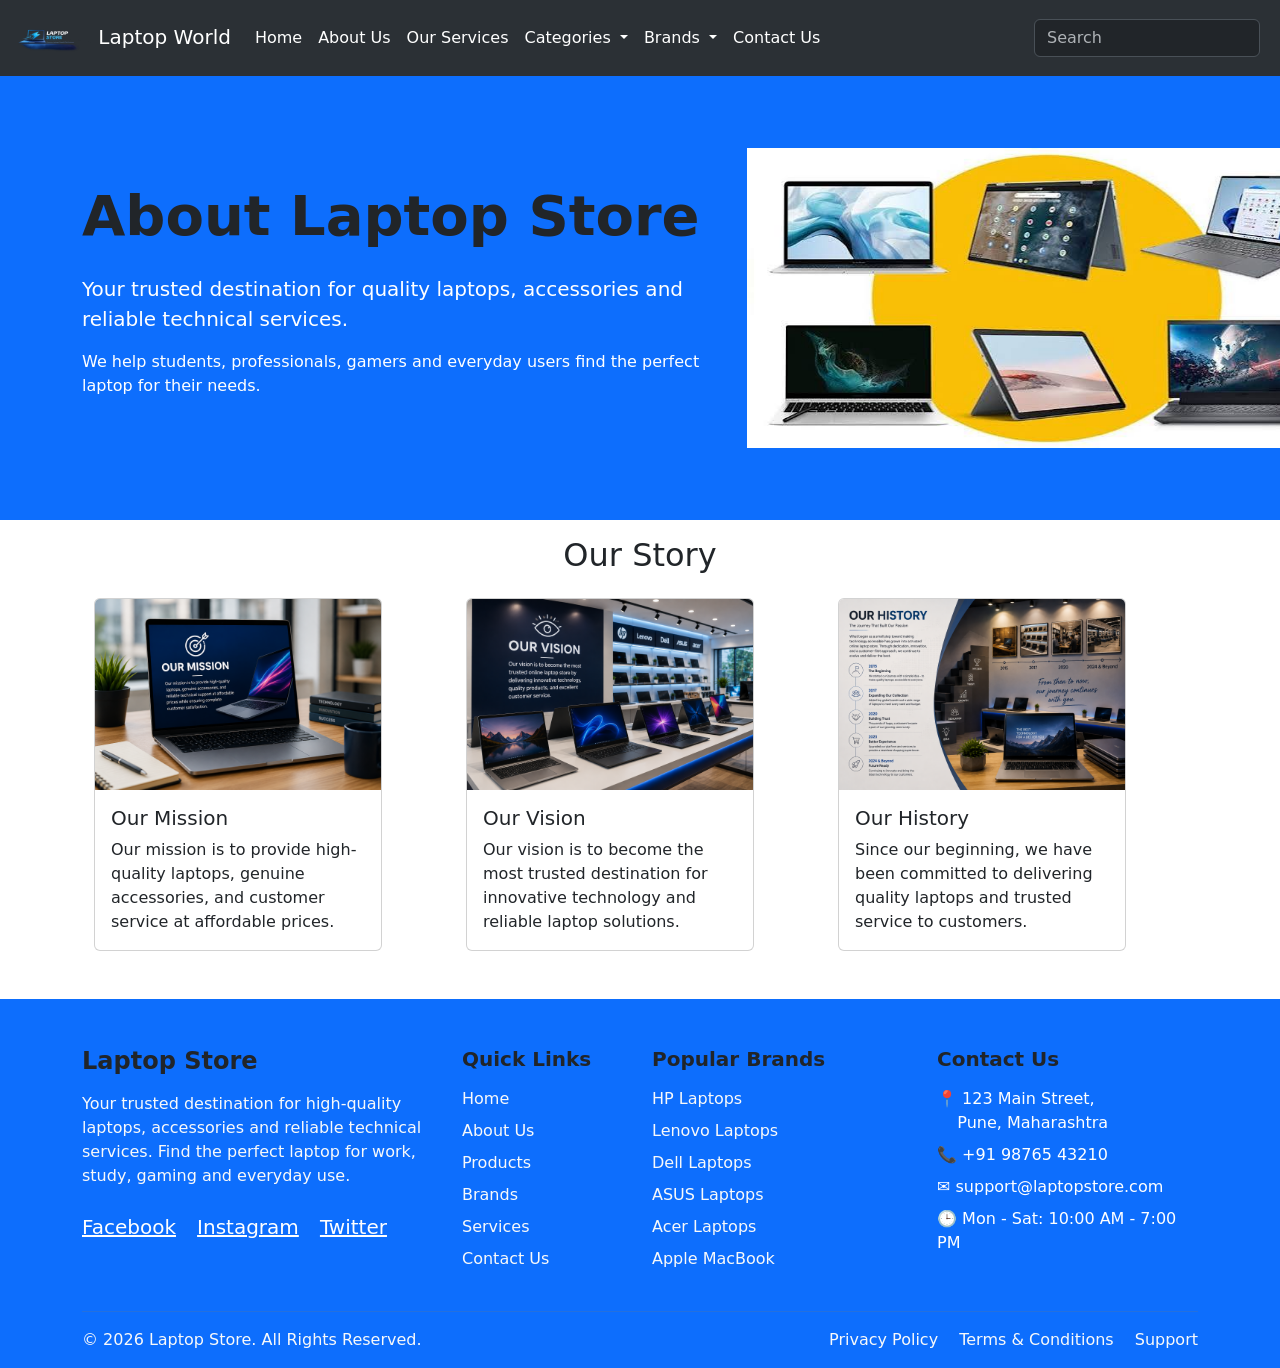
==== about.html @ d559b2fb "Update about.html" ====
<!DOCTYPE html>
<html lang="en">
  <head>
    <meta charset="UTF-8">
    <meta name="viewport" content="width=device-width, initial-scale=1.0">
    <title>about page</title>
    <link
      href="https://cdn.jsdelivr.net/npm/bootstrap@5.3.8/dist/css/bootstrap.min.css"
      rel="stylesheet"
      integrity="sha384-sRIl4kxILFvY47J16cr9ZwB07vP4J8+LH7qKQnuqkuIAvNWLzeN8tE5YBujZqJLB"
      crossorigin="anonymous">
    <style>
  .carousel-item img {
    width: 80%;
    height: 550px;
    object-fit: cover;
  }
</style>
  </head>
  <body>

    <!-- header start -->
    <header>
      <nav class="navbar navbar-expand-lg bg-body-tertiary bg-dark"
        data-bs-theme="dark">

        <div class="container-fluid">

          <a class="navbar-brand" href="index.html"><img
              src="images/laptop logo.png"
              alt="logo" width="80" height="50"> Laptop World</a>
          <button class="navbar-toggler" type="button" data-bs-toggle="collapse"
            data-bs-target="#navbarSupportedContent"
            aria-controls="navbarSupportedContent" aria-expanded="false"
            aria-label="Toggle navigation">
            <span class="navbar-toggler-icon"></span>
          </button>
          <div class="collapse navbar-collapse" id="navbarSupportedContent">
            <ul class="navbar-nav me-auto mb-2 mb-lg-0">
              <li class="nav-item">
                <a class="nav-link active" aria-current="page"
                  href="index.html">Home</a>
              </li>
              <li class="nav-item">
                <a class="nav-link active" href="about.html">About Us</a>
              </li>

            <li class="nav-item">
              <a class="nav-link active " href="services.html">Our Services</a>
            </li>

            <li class="nav-item dropdown">
              
                <a class="nav-link active dropdown-toggle"
                  href="categories.html" role="button" data-bs-toggle="dropdown"
                  aria-expanded="false">
                  Categories
                </a>
                <ul class="dropdown-menu">
                  <li><a class="dropdown-item" href="categories.html#gaming">Gaming Laptops</a></li>
                  <li><a class="dropdown-item" href="categories.html#business">Business
                      Laptops</a></li>
                  <li><a class="dropdown-item" href="categories.html#student">Student Laptops</a></li>
                  <li><a class="dropdown-item" href="categories.html#twoinone">2-in-1 Laptops</a></li>
                  <li><a class="dropdown-item" href="categories.html#budget">Budget Laptops</a></li>

                </ul>
              </li>
            <li class="nav-item dropdown">
              <a class="nav-link active dropdown-toggle" href="brands.html"
                role="button" data-bs-toggle="dropdown" aria-expanded="false">
                Brands
              </a>
              <ul class="dropdown-menu">
                <li><a class="dropdown-item" href="brands.html#hp">HP</a></li>
                <li><a class="dropdown-item" href="brands.html#dell"> Dell</a></li>
                <li><a class="dropdown-item" href="brands.html#lenovo"> Lenovo</a></li>
                <li><a class="dropdown-item" href="brands.html#asus"> Asus</a></li>
                <li><a class="dropdown-item" href="brands.html#apple"> Apple</a></li>

              </ul>
            </li>
            <li class="nav-item">
              <a class="nav-link active" href="contact.html">Contact Us</a>
            </li>
          </ul>
          <form class="d-flex " role="search">
            <input class="form-control me-2" type="search"
              placeholder="Search" aria-label="Search" />
            
          </form>
        </div>
      </div>
    </nav>
  </header>
<!-- header end -->

 <!-- about us start -->
  <section class="bg-primary text-white py-5">

    <div class="container py-4">

      <div class="row align-items-center">

        <div class="col-md-7">

          <h1 class="display-4 fw-bold text-dark">
            About Laptop Store
          </h1>

          <p class="lead mt-4">
            Your trusted destination for quality laptops,
            accessories and reliable technical services.
          </p>

          <p>
            We help students, professionals, gamers and
            everyday users find the perfect laptop for
            their needs.
          </p>

        </div>

        <div class="col-md-5 text-center">

          <div class="display-1">
            <img src="images/slider images/variety image 2.jpg" alt="logo"
              width="600" height="300">
          </div>

        </div>

      </div>

    </div>

  </section>
  <!-- about us end -->

  <!--  MISSION & VISION -->

  <style>
    .card:hover{
      background-color: black;
      color: white;
    }
  </style>
  <section>
    <div class="container">
      <h2 class="text-center mb-5 mt-3 ">Our Story</h2>
      <div class="row justify-content-center g-4">
        <div class="row">
          <div class="col-md-4">
            <div class="card" style="width: 18rem;">
              <img src="images/slider images/our mission.png"
                class="card-img-top" alt="...">
              <div class="card-body">
                <h5 class="card-title">Our Mission</h5>
                <p class="card-text">Our mission is to provide high-quality
                  laptops, genuine accessories, and customer service at
                  affordable prices.</p>
               
              </div>
            </div>
          </div>
          <div class="col-md-4">
            <div class="card" style="width: 18rem;">
              <img src="images/slider images/our vision.png"
                class="card-img-top" alt="...">
              <div class="card-body">
                <h5 class="card-title">Our Vision</h5>
                <p class="card-text">Our vision is to become the most trusted
                  destination for innovative technology and reliable laptop
                  solutions.</p>
                
              </div>
            </div>
          </div>
          <div class="col-md-4">
            <div class="card" style="width: 18rem;">
              <img src="images/slider images/our history.png"
                class="card-img-top" alt="...">
              <div class="card-body">
                <h5 class="card-title">Our History</h5>
                <p class="card-text">Since our beginning, we have been committed
                  to delivering quality laptops and trusted service to
                  customers.</p>
                
              </div>
            </div>
          </div>
        </div>
      </div>
    </div>
  </section>
  <br>
  <br>
  <!-- mission ans vission end -->

  <!-- footer start -->
  <section>
    <footer class="bg-primary text-white pt-5 pb-3">

      <div class="container">

        <div class="row g-4">

          <!-- Brand / About -->
          <div class="col-lg-4 col-md-6">

            <h4 class="fw-bold text-dark">
              Laptop Store
            </h4>

            <p class="text-light mt-3">
              Your trusted destination for high-quality laptops,
              accessories and reliable technical services.
              Find the perfect laptop for work, study, gaming
              and everyday use.
            </p>

            <div class="mt-4">
              <a href="#" class="text-white me-3 fs-5">Facebook</a>
              <a href="#" class="text-white me-3 fs-5">Instagram</a>
              <a href="#" class="text-white fs-5">Twitter</a>
            </div>

          </div>

          <!-- Quick Links -->
          <div class="col-lg-2 col-md-6">

            <h5 class="fw-bold mb-3 text-dark">Quick Links</h5>

            <ul class="list-unstyled">

              <li class="mb-2">
                <a href="#" class="text-light text-decoration-none">
                  Home
                </a>
              </li>

              <li class="mb-2">
                <a href="#" class="text-light text-decoration-none">
                  About Us
                </a>
              </li>

              <li class="mb-2">
                <a href="#" class="text-light text-decoration-none">
                  Products
                </a>
              </li>

              <li class="mb-2">
                <a href="#" class="text-light text-decoration-none">
                  Brands
                </a>
              </li>

              <li class="mb-2">
                <a href="#" class="text-light text-decoration-none">
                  Services
                </a>
              </li>

              <li>
                <a href="#" class="text-light text-decoration-none">
                  Contact Us
                </a>
              </li>

            </ul>

          </div>

          <!-- Laptop Brands -->
          <div class="col-lg-3 col-md-6">

            <h5 class="fw-bold mb-3 text-dark">Popular Brands</h5>

            <ul class="list-unstyled">

              <li class="mb-2">
                <a href="#" class="text-light text-decoration-none">
                  HP Laptops
                </a>
              </li>

              <li class="mb-2">
                <a href="#" class="text-light text-decoration-none">
                  Lenovo Laptops
                </a>
              </li>

              <li class="mb-2">
                <a href="#" class="text-light text-decoration-none">
                  Dell Laptops
                </a>
              </li>

              <li class="mb-2">
                <a href="#" class="text-light text-decoration-none">
                  ASUS Laptops
                </a>
              </li>

              <li class="mb-2">
                <a href="#" class="text-light text-decoration-none">
                  Acer Laptops
                </a>
              </li>

              <li>
                <a href="#" class="text-light text-decoration-none">
                  Apple MacBook
                </a>
              </li>

            </ul>

          </div>
          <!-- footer end -->

          <!-- Contact -->
          <div class="col-lg-3 col-md-6">

            <h5 class="fw-bold mb-3 text-dark">Contact Us</h5>

            <p class="mb-2">
              📍 123 Main Street,<br>
              &nbsp;&nbsp;&nbsp;&nbsp;Pune, Maharashtra
            </p>

            <p class="mb-2">
              📞 +91 98765 43210
            </p>

            <p class="mb-2">
              ✉️ support@laptopstore.com
            </p>

            <p class="mb-0">
              🕒 Mon - Sat: 10:00 AM - 7:00 PM
            </p>

          </div>

        </div>

        <!-- Divider -->
        <hr class="border-secondary mt-4">

        <!-- Bottom Footer -->
        <div class="row align-items-center">

          <div class="col-md-6 text-center text-md-start">

            <p class="mb-0 text-light">
              © 2026 Laptop Store. All Rights Reserved.
            </p>

          </div>

          <div class="col-md-6 text-center text-md-end mt-2 mt-md-0">

            <a href="#" class="text-light text-decoration-none me-3">
              Privacy Policy
            </a>

            <a href="#" class="text-light text-decoration-none me-3">
              Terms & Conditions
            </a>

            <a href="#" class="text-light text-decoration-none">
              Support
            </a>

          </div>

        </div>

      </div>

    </footer>
  </section>
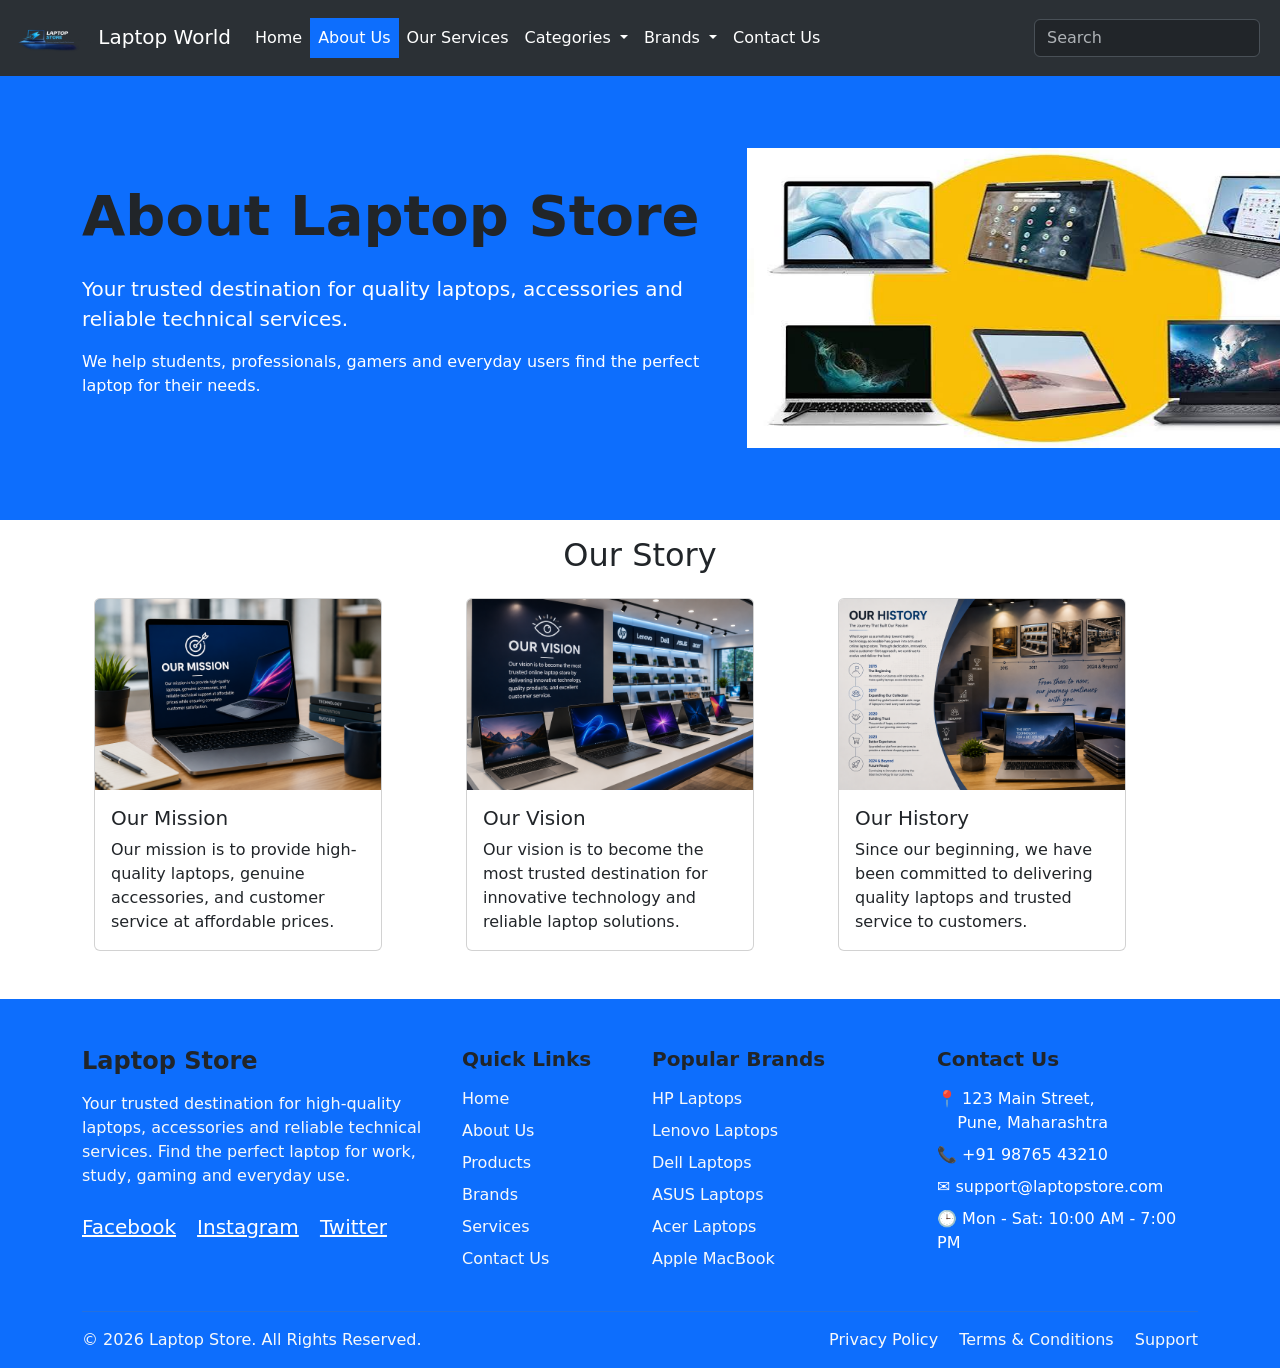
==== commit 7152f2b3: "Update about.html" ====
--- a/about.html
+++ b/about.html
@@ -42,7 +42,7 @@
                   href="index.html">Home</a>
               </li>
               <li class="nav-item">
-                <a class="nav-link active" href="about.html">About Us</a>
+                <a class="nav-link active bg-primary" href="about.html">About Us</a>
               </li>
 
             <li class="nav-item">
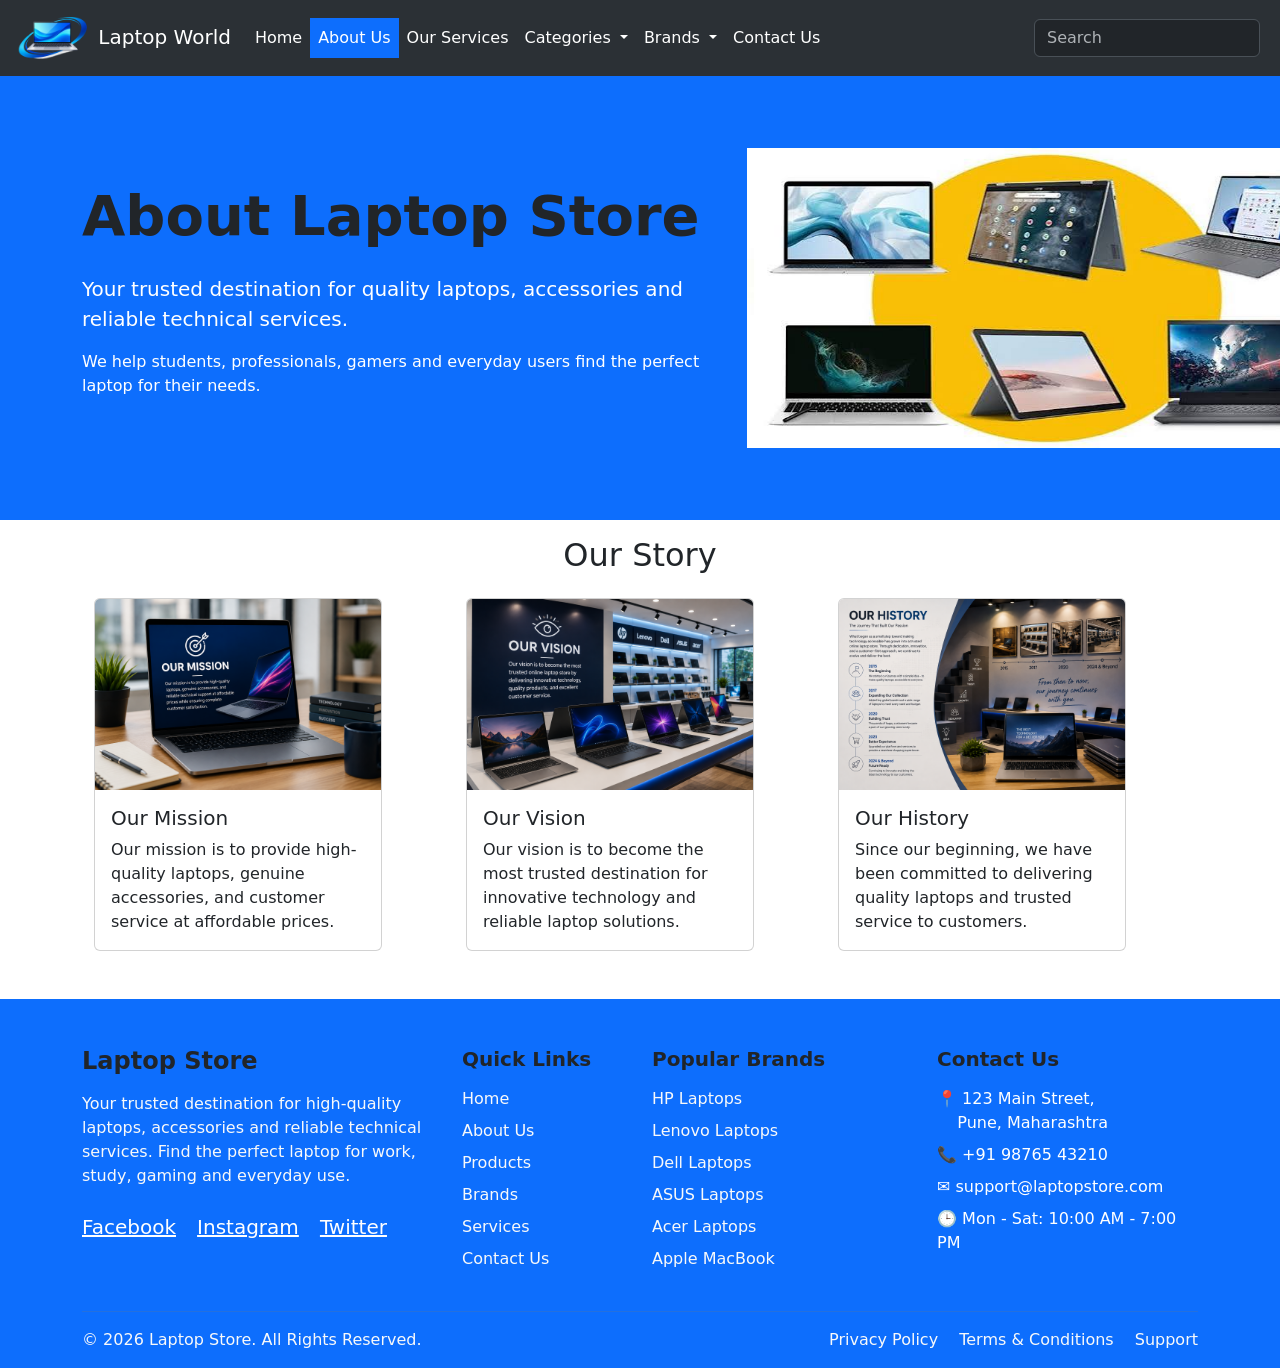
==== commit 7f519936: "Update about.html" ====
--- a/about.html
+++ b/about.html
@@ -27,7 +27,7 @@
         <div class="container-fluid">
 
           <a class="navbar-brand" href="index.html"><img
-              src="images/laptop logo.png"
+              src="images/slider images/lapptop logo.png"
               alt="logo" width="80" height="50"> Laptop World</a>
           <button class="navbar-toggler" type="button" data-bs-toggle="collapse"
             data-bs-target="#navbarSupportedContent"
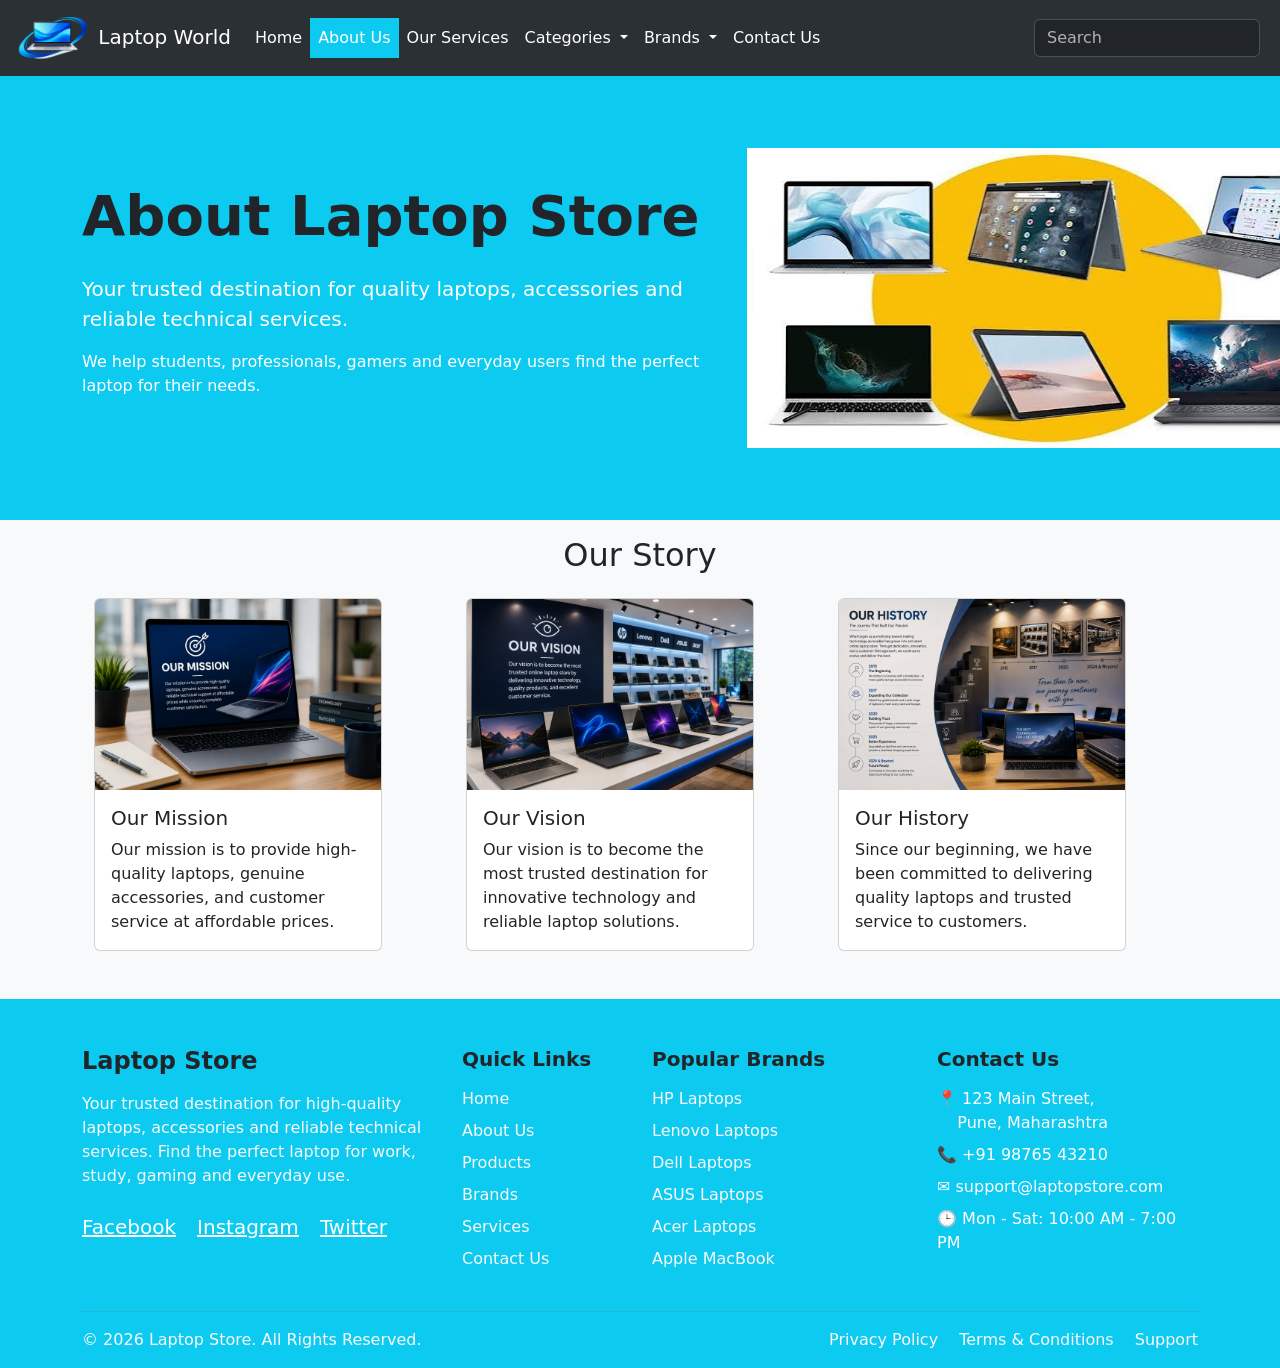
==== commit 62ef0ec5: "Update about.html" ====
--- a/about.html
+++ b/about.html
@@ -9,13 +9,7 @@
       rel="stylesheet"
       integrity="sha384-sRIl4kxILFvY47J16cr9ZwB07vP4J8+LH7qKQnuqkuIAvNWLzeN8tE5YBujZqJLB"
       crossorigin="anonymous">
-    <style>
-  .carousel-item img {
-    width: 80%;
-    height: 550px;
-    object-fit: cover;
-  }
-</style>
+    <link rel="stylesheet" href="css/styles.css">
   </head>
   <body>
 
@@ -42,7 +36,7 @@
                   href="index.html">Home</a>
               </li>
               <li class="nav-item">
-                <a class="nav-link active bg-primary" href="about.html">About Us</a>
+                <a class="nav-link active bg-info" href="about.html">About Us</a>
               </li>
 
             <li class="nav-item">
@@ -96,7 +90,7 @@
 <!-- header end -->
 
  <!-- about us start -->
-  <section class="bg-primary text-white py-5">
+  <section class="bg-info text-white py-5">
 
     <div class="container py-4">
 
@@ -138,14 +132,7 @@
   <!-- about us end -->
 
   <!--  MISSION & VISION -->
-
-  <style>
-    .card:hover{
-      background-color: black;
-      color: white;
-    }
-  </style>
-  <section>
+<section>
     <div class="container">
       <h2 class="text-center mb-5 mt-3 ">Our Story</h2>
       <div class="row justify-content-center g-4">
@@ -199,7 +186,7 @@
 
   <!-- footer start -->
   <section>
-    <footer class="bg-primary text-white pt-5 pb-3">
+    <footer class="bg-info text-white pt-5 pb-3">
 
       <div class="container">
 
@@ -383,4 +370,10 @@
       </div>
 
     </footer>
-  </section>+  </section>
+  <script
+      src="https://cdn.jsdelivr.net/npm/bootstrap@5.3.8/dist/js/bootstrap.bundle.min.js"
+      integrity="sha384-FKyoEForCGlyvwx9Hj09JcYn3nv7wiPVlz7YYwJrWVcXK/BmnVDxM+D2scQbITxI"
+      crossorigin="anonymous"></script>
+  </body>
+</html>
--- a/css/styles.css
+++ b/css/styles.css
@@ -0,0 +1,335 @@
+/* ===== about.html ===== */
+.carousel-item img {
+    width: 80%;
+    height: 550px;
+    object-fit: cover;
+  }
+
+.card:hover{
+      background-color: black;
+      color: white;
+    }
+
+/* ===== brands.html ===== */
+/* =========================
+           PAGE HEADING
+        ========================= */
+
+        .brand-heading {
+            padding: 50px 20px;
+            text-align: center;
+        }
+
+        .brand-heading h1 {
+            font-weight: bold;
+            margin-bottom: 10px;
+        }
+
+        .brand-heading p {
+            margin-bottom: 0;
+        }
+
+
+        /* =========================
+           BRAND SECTION
+        ========================= */
+
+        .brand-section {
+            padding: 30px 0;
+            scroll-margin-top: 80px;
+        }
+
+
+        /* =========================
+           BRAND BOX
+        ========================= */
+
+        .brand-box {
+            padding: 20px 0;
+            border-bottom: 0px solid #ddd;
+        }
+
+
+        /* =========================
+           BRAND HEADING
+        ========================= */
+
+        .brand-box h1 {
+            font-size: 32px;
+            font-weight: bold;
+            margin-bottom: 25px;
+        }
+
+
+        /* =========================
+           BRAND IMAGE
+        ========================= */
+
+        .brand-image {
+            width: 100%;
+            height: 350px;
+
+            object-fit: contain;
+
+            background-color: #f8f9fa;
+
+            border: 1px solid #ddd;
+            border-radius: 10px;
+
+            padding: 20px;
+        }
+
+
+        /* =========================
+           BRAND VIDEO
+        ========================= */
+
+        .brand-video {
+            width: 100%;
+            height: 350px;
+
+            object-fit: cover;
+
+            background-color: #000;
+
+            border-radius: 10px;
+
+            border: 1px solid #ddd;
+        }
+
+
+        /* =========================
+           NAVBAR
+        ========================= */
+
+        .navbar {
+            position: sticky;
+            top: 0;
+            z-index: 1000;
+        }
+
+
+        /* =========================
+           DROPDOWN
+        ========================= */
+
+        .dropdown-menu {
+            z-index: 2000;
+        }
+
+
+        /* =========================
+           FOOTER
+        ========================= */
+
+        footer a:hover {
+            text-decoration: underline !important;
+        }
+
+
+        /* =========================
+           MOBILE
+        ========================= */
+
+        @media (max-width: 768px) {
+
+            .brand-image,
+            .brand-video {
+                height: 280px;
+            }
+
+            .brand-box h1 {
+                font-size: 28px;
+            }
+
+        }
+
+/* ===== categories.html ===== */
+body {
+            background-color: #f8f9fa;
+        }
+
+        .category-section {
+            padding: 30px 0;
+        }
+
+        .category-title {
+            font-weight: bold;
+            margin-bottom: 40px;
+        }
+
+        .laptop-card {
+            border: none;
+            border-radius: 15px;
+            overflow: hidden;
+            transition: 0.3s;
+            height: 100%;
+            box-shadow: 0 4px 15px rgba(0,0,0,0.1);
+        }
+
+        .laptop-card:hover {
+            transform: translateY(-8px);
+            box-shadow: 0 8px 25px rgba(0,0,0,0.2);
+        }
+
+        .laptop-card img {
+            width: 100%;
+            height: 300px;
+            object-fit: contain;
+            background-color: white;
+            padding: 15px;
+        }
+
+        .laptop-card .card-body {
+            padding: 20px;
+        }
+
+        .price {
+            font-size: 20px;
+            font-weight: bold;
+            color: #0d6efd;
+        }
+
+        .category-banner {
+            background-color: #0d6efd;
+            color: white;
+            padding: 50px 20px;
+            text-align: center;
+        }
+
+        .category-banner h1 {
+            font-weight: bold;
+        }
+
+        .category-section:nth-child(even) {
+            background-color: #ffffff;
+        }
+
+        footer {
+            background-color: #0d6efd;
+        }
+
+        html {
+            scroll-behavior: smooth;
+        }
+
+/* ===== contact.html ===== */
+.carousel-item img {
+    width: 80%;
+    height: 550px;
+    object-fit: cover;
+  }
+
+/* PAGE HEADING */
+
+.brand-heading {
+    background-color: #f8f9fa;
+    padding: 50px 20px;
+    text-align: center;
+}
+
+.brand-heading h1 {
+    font-weight: bold;
+    margin-bottom: 10px;
+}
+
+.brand-heading p {
+    color: #666;
+    margin-bottom: 0;
+
+  
+}
+
+/* ===== index.html ===== */
+.carousel-item img {
+    width: 80%;
+    height: 550px;
+    object-fit: cover;
+  }
+
+.card:hover{
+        background-color:black;
+        color:white;
+      }
+
+/* ===== services.html ===== */
+/* Service cards */
+        .service-card {
+            height: 100%;
+            transition: 0.3s;
+            border-radius: 10px;
+            overflow: hidden;
+        }
+
+        .service-card:hover {
+            transform: translateY(-8px);
+            box-shadow: 0 8px 20px rgba(0, 0, 0, 0.2);
+        }
+
+        .service-card img {
+            height: 185px;
+            width: 100%;
+            object-fit: cover;
+        }
+
+        .service-card .card-body {
+            min-height: 205px;
+        }
+
+        /* Modal images */
+        .modal-main-image {
+            width: 100%;
+            height: 350px;
+            object-fit: contain;
+            border-radius: 10px;
+        }
+
+        .service-small-image {
+            width: 100%;
+            height: 220px;
+            object-fit: cover;
+            border-radius: 10px;
+        }
+
+        /* Footer */
+        footer a:hover {
+            text-decoration: underline !important;
+        }
+
+
+/* ===== COMMON SITE BEHAVIOR ===== */
+/* Keep the navigation visible while the page is scrolled. */
+.navbar {
+    position: sticky;
+    top: 0;
+    z-index: 1030;
+}
+
+/* Keep dropdown menus above page content when the navbar is sticky. */
+.dropdown-menu {
+    z-index: 2000;
+}
+
+
+/* Sticky navigation - applied site-wide */
+.navbar,
+nav.navbar,
+header .navbar {
+    position: sticky !important;
+    top: 0 !important;
+    z-index: 1030 !important;
+}
+
+
+
+/* sticky  */
+.site-header,
+.navbar,
+.navbar-container,
+.main-navbar,
+header {
+  position: sticky;
+  top: 0;
+  z-index: 1000;
+}
+
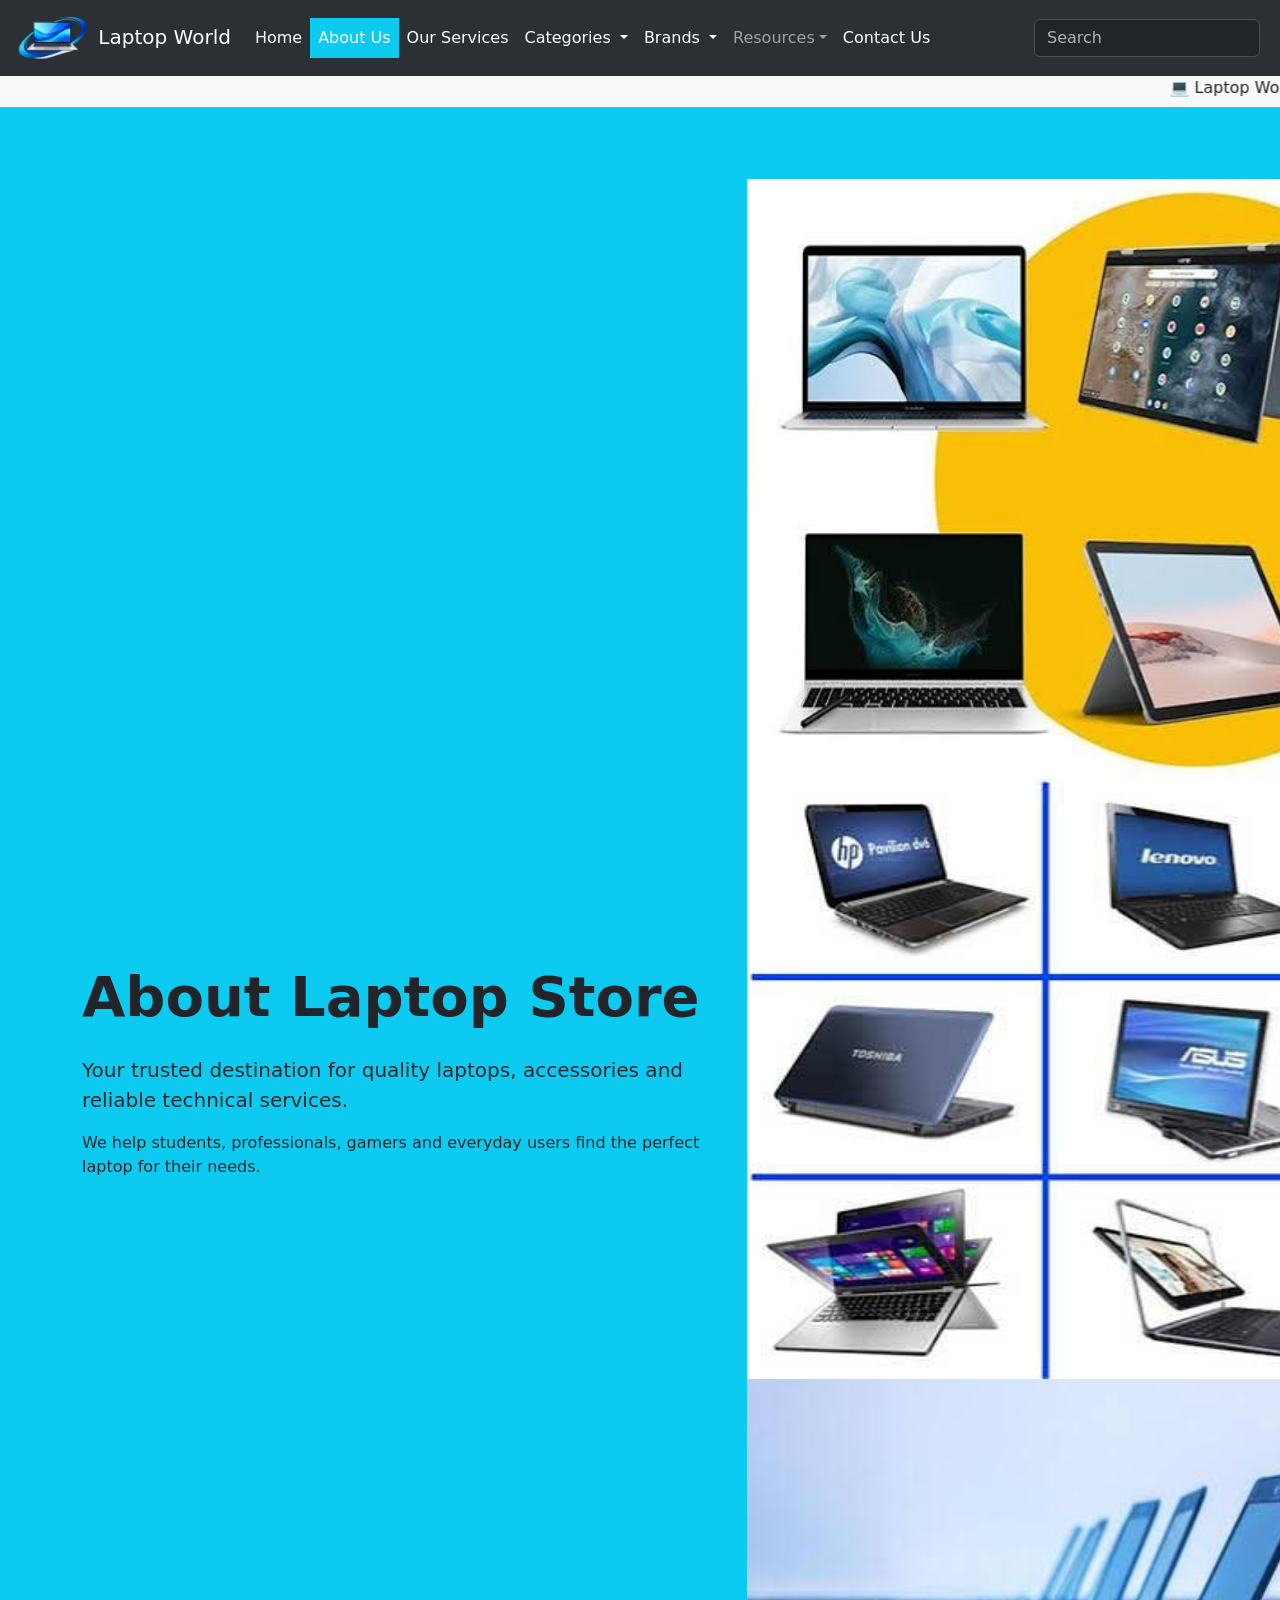
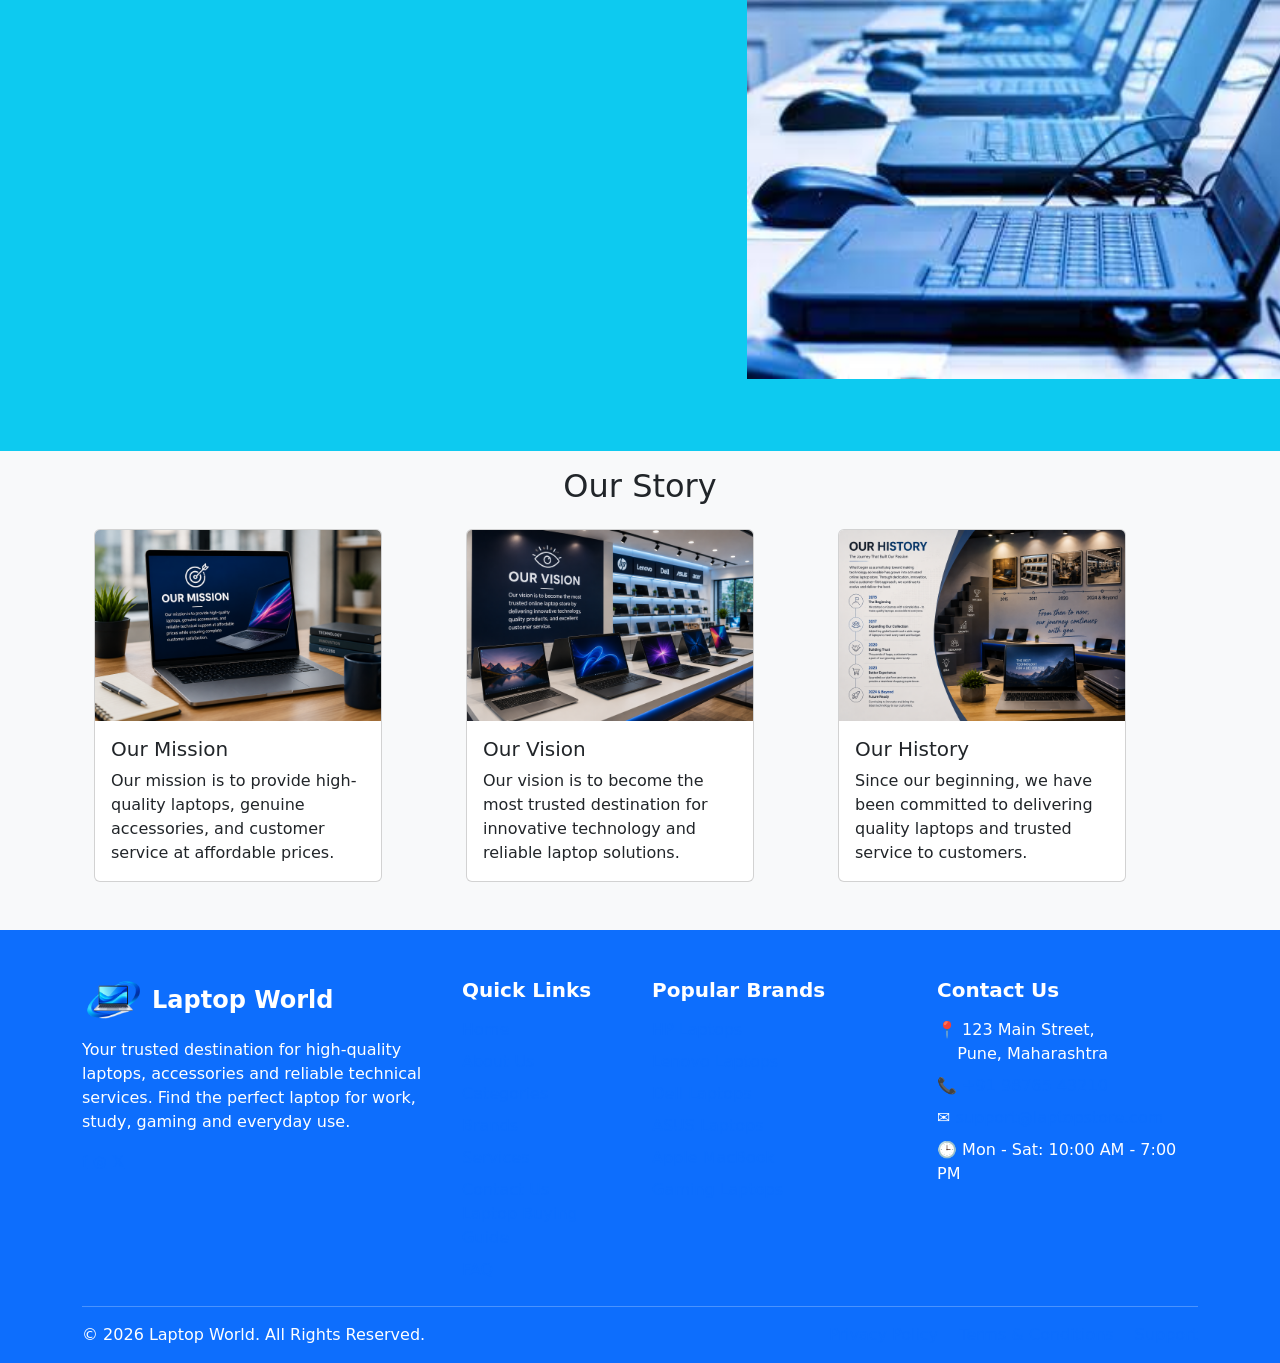
==== commit 98ed397c: "Update about.html" ====
--- a/about.html
+++ b/about.html
@@ -3,15 +3,42 @@
   <head>
     <meta charset="UTF-8">
     <meta name="viewport" content="width=device-width, initial-scale=1.0">
-    <title>about page</title>
+    <title>About Laptop World | Laptops & Technical Services</title>
+    <meta property="og:title" content="About Laptop World | Laptops & Technical Services">
+    <meta property="og:description" content="Learn about Laptop World, our mission, values and commitment to helping customers choose quality laptops and dependable technical services.">
+    <meta property="og:type" content="website">
+    <meta name="description" content="Learn about Laptop World, our mission, values and commitment to helping customers choose quality laptops and dependable technical services.">
+    <meta name="robots" content="index, follow">
+    <meta name="author" content="Laptop World">
+    <meta property="og:site_name" content="Laptop World">
+    <meta property="og:locale" content="en_IN">
+    <meta name="theme-color" content="#11c5e8">
     <link
       href="https://cdn.jsdelivr.net/npm/bootstrap@5.3.8/dist/css/bootstrap.min.css"
       rel="stylesheet"
       integrity="sha384-sRIl4kxILFvY47J16cr9ZwB07vP4J8+LH7qKQnuqkuIAvNWLzeN8tE5YBujZqJLB"
       crossorigin="anonymous">
     <link rel="stylesheet" href="css/styles.css">
-  </head>
-  <body>
+    <link rel="stylesheet" href="css/enhancements.css">
+    <link rel="stylesheet" href="css/pro-effects.css">
+  <script type="application/ld+json">
+  {
+    "@context": "https://schema.org",
+    "@type": "Organization",
+    "name": "Laptop World",
+    "telephone": "+91 98765 43210",
+    "email": "support@laptopstore.com",
+    "address": {
+      "@type": "PostalAddress",
+      "streetAddress": "123 Main Street",
+      "addressLocality": "Pune",
+      "addressRegion": "Maharashtra",
+      "addressCountry": "IN"
+    }
+  }
+  </script>
+</head>
+  <body class="lw-about">
 
     <!-- header start -->
     <header>
@@ -51,6 +78,8 @@
                   Categories
                 </a>
                 <ul class="dropdown-menu">
+                  <li><h6 class="dropdown-header">Browse Categories</h6></li>
+                  <li><hr class="dropdown-divider"></li>
                   <li><a class="dropdown-item" href="categories.html#gaming">Gaming Laptops</a></li>
                   <li><a class="dropdown-item" href="categories.html#business">Business
                       Laptops</a></li>
@@ -66,6 +95,8 @@
                 Brands
               </a>
               <ul class="dropdown-menu">
+                <li><h6 class="dropdown-header">Browse Brands</h6></li>
+                <li><hr class="dropdown-divider"></li>
                 <li><a class="dropdown-item" href="brands.html#hp">HP</a></li>
                 <li><a class="dropdown-item" href="brands.html#dell"> Dell</a></li>
                 <li><a class="dropdown-item" href="brands.html#lenovo"> Lenovo</a></li>
@@ -74,18 +105,35 @@
 
               </ul>
             </li>
-            <li class="nav-item">
+                        <li class="nav-item dropdown">
+              <a class="nav-link dropdown-toggle" href="faq.html" role="button" data-bs-toggle="dropdown" aria-expanded="false">Resources</a>
+              <ul class="dropdown-menu">
+                <li><h6 class="dropdown-header">Helpful Resources</h6></li>
+                <li><hr class="dropdown-divider"></li>
+                <li><a class="dropdown-item" href="faq.html">FAQ</a></li>
+                <li><a class="dropdown-item" href="laptop-guide.html">Laptop Buying Guide</a></li>
+              </ul>
+            </li>
+<li class="nav-item">
               <a class="nav-link active" href="contact.html">Contact Us</a>
             </li>
           </ul>
-          <form class="d-flex " role="search">
-            <input class="form-control me-2" type="search"
+          <form class="d-flex" role="search">
+            <label class="visually-hidden" for="site-search">Search Laptop World</label>
+            <input id="site-search" class="form-control me-2" type="search"
               placeholder="Search" aria-label="Search" />
             
           </form>
         </div>
       </div>
     </nav>
+
+      <!-- Laptop World header marquee -->
+      <div class="lw-marquee-bar" role="region" aria-label="Laptop World announcements">
+        <marquee class="lw-marquee" behavior="scroll" direction="left" scrollamount="6" onmouseover="this.stop();" onmouseout="this.start();">
+          💻 Laptop World &nbsp; • &nbsp; Quality Laptops &nbsp; • &nbsp; Trusted Brands &nbsp; • &nbsp; Expert Laptop Services &nbsp; • &nbsp; SSD &amp; RAM Upgrades &nbsp; • &nbsp; Laptop Repair &nbsp; • &nbsp; Best Deals for Students, Professionals &amp; Gamers &nbsp; • &nbsp; Contact Us for Support
+        </marquee>
+      </div>
   </header>
 <!-- header end -->
 
@@ -102,12 +150,12 @@
             About Laptop Store
           </h1>
 
-          <p class="lead mt-4">
+          <p class="lead mt-4 text-dark">
             Your trusted destination for quality laptops,
             accessories and reliable technical services.
           </p>
 
-          <p>
+          <p class="text-dark">
             We help students, professionals, gamers and
             everyday users find the perfect laptop for
             their needs.
@@ -115,13 +163,13 @@
 
         </div>
 
-        <div class="col-md-5 text-center">
-
-          <div class="display-1">
-            <img src="images/slider images/variety image 2.jpg" alt="logo"
-              width="600" height="300">
+        <div class="col-md-5 text-center ">
+          <div class="lw-auto-slider lw-about-slider" data-lw-slider="about-hero" aria-label="Laptop World about page highlights">
+            <img src="images/slider images/variety image 2.jpg" class="lw-slider-image is-active" alt="Laptop World laptop collection" width="900" height="600">
+            <img src="images/slider images/variety image.jpg" class="lw-slider-image" alt="Laptop World technology store and laptop solutions" width="900" height="600" loading="lazy">
+            <img src="images/slider images/about laptop.jpg" class="lw-slider-image" alt="Modern laptops available at Laptop World" width="900" height="600" loading="lazy">
+            <div class="lw-slider-dots" aria-hidden="true"></div>
           </div>
-
         </div>
 
       </div>
@@ -140,7 +188,7 @@
           <div class="col-md-4">
             <div class="card" style="width: 18rem;">
               <img src="images/slider images/our mission.png"
-                class="card-img-top" alt="...">
+                class="card-img-top" alt="Our Mission">
               <div class="card-body">
                 <h5 class="card-title">Our Mission</h5>
                 <p class="card-text">Our mission is to provide high-quality
@@ -153,7 +201,7 @@
           <div class="col-md-4">
             <div class="card" style="width: 18rem;">
               <img src="images/slider images/our vision.png"
-                class="card-img-top" alt="...">
+                class="card-img-top" alt="Our Vision">
               <div class="card-body">
                 <h5 class="card-title">Our Vision</h5>
                 <p class="card-text">Our vision is to become the most trusted
@@ -166,7 +214,7 @@
           <div class="col-md-4">
             <div class="card" style="width: 18rem;">
               <img src="images/slider images/our history.png"
-                class="card-img-top" alt="...">
+                class="card-img-top" alt="Our History">
               <div class="card-body">
                 <h5 class="card-title">Our History</h5>
                 <p class="card-text">Since our beginning, we have been committed
@@ -186,191 +234,72 @@
 
   <!-- footer start -->
   <section>
-    <footer class="bg-info text-white pt-5 pb-3">
-
-      <div class="container">
-
-        <div class="row g-4">
-
-          <!-- Brand / About -->
-          <div class="col-lg-4 col-md-6">
-
-            <h4 class="fw-bold text-dark">
-              Laptop Store
-            </h4>
-
-            <p class="text-light mt-3">
-              Your trusted destination for high-quality laptops,
-              accessories and reliable technical services.
-              Find the perfect laptop for work, study, gaming
-              and everyday use.
-            </p>
-
-            <div class="mt-4">
-              <a href="#" class="text-white me-3 fs-5">Facebook</a>
-              <a href="#" class="text-white me-3 fs-5">Instagram</a>
-              <a href="#" class="text-white fs-5">Twitter</a>
-            </div>
-
-          </div>
-
-          <!-- Quick Links -->
-          <div class="col-lg-2 col-md-6">
-
-            <h5 class="fw-bold mb-3 text-dark">Quick Links</h5>
-
-            <ul class="list-unstyled">
-
-              <li class="mb-2">
-                <a href="#" class="text-light text-decoration-none">
-                  Home
-                </a>
-              </li>
-
-              <li class="mb-2">
-                <a href="#" class="text-light text-decoration-none">
-                  About Us
-                </a>
-              </li>
-
-              <li class="mb-2">
-                <a href="#" class="text-light text-decoration-none">
-                  Products
-                </a>
-              </li>
-
-              <li class="mb-2">
-                <a href="#" class="text-light text-decoration-none">
-                  Brands
-                </a>
-              </li>
-
-              <li class="mb-2">
-                <a href="#" class="text-light text-decoration-none">
-                  Services
-                </a>
-              </li>
-
-              <li>
-                <a href="#" class="text-light text-decoration-none">
-                  Contact Us
-                </a>
-              </li>
-
-            </ul>
-
-          </div>
-
-          <!-- Laptop Brands -->
-          <div class="col-lg-3 col-md-6">
-
-            <h5 class="fw-bold mb-3 text-dark">Popular Brands</h5>
-
-            <ul class="list-unstyled">
-
-              <li class="mb-2">
-                <a href="#" class="text-light text-decoration-none">
-                  HP Laptops
-                </a>
-              </li>
-
-              <li class="mb-2">
-                <a href="#" class="text-light text-decoration-none">
-                  Lenovo Laptops
-                </a>
-              </li>
-
-              <li class="mb-2">
-                <a href="#" class="text-light text-decoration-none">
-                  Dell Laptops
-                </a>
-              </li>
-
-              <li class="mb-2">
-                <a href="#" class="text-light text-decoration-none">
-                  ASUS Laptops
-                </a>
-              </li>
-
-              <li class="mb-2">
-                <a href="#" class="text-light text-decoration-none">
-                  Acer Laptops
-                </a>
-              </li>
-
-              <li>
-                <a href="#" class="text-light text-decoration-none">
-                  Apple MacBook
-                </a>
-              </li>
-
-            </ul>
-
-          </div>
-          <!-- footer end -->
-
-          <!-- Contact -->
-          <div class="col-lg-3 col-md-6">
-
-            <h5 class="fw-bold mb-3 text-dark">Contact Us</h5>
-
-            <p class="mb-2">
-              📍 123 Main Street,<br>
-              &nbsp;&nbsp;&nbsp;&nbsp;Pune, Maharashtra
-            </p>
-
-            <p class="mb-2">
-              📞 +91 98765 43210
-            </p>
-
-            <p class="mb-2">
-              ✉️ support@laptopstore.com
-            </p>
-
-            <p class="mb-0">
-              🕒 Mon - Sat: 10:00 AM - 7:00 PM
-            </p>
-
-          </div>
-
-        </div>
-
-        <!-- Divider -->
-        <hr class="border-secondary mt-4">
-
-        <!-- Bottom Footer -->
-        <div class="row align-items-center">
-
-          <div class="col-md-6 text-center text-md-start">
-
-            <p class="mb-0 text-light">
-              © 2026 Laptop Store. All Rights Reserved.
-            </p>
-
-          </div>
-
-          <div class="col-md-6 text-center text-md-end mt-2 mt-md-0">
-
-            <a href="#" class="text-light text-decoration-none me-3">
-              Privacy Policy
-            </a>
-
-            <a href="#" class="text-light text-decoration-none me-3">
-              Terms & Conditions
-            </a>
-
-            <a href="#" class="text-light text-decoration-none">
-              Support
-            </a>
-
-          </div>
-
-        </div>
-
-      </div>
-
-    </footer>
+    <footer class="lw-footer text-white pt-5 pb-3" aria-label="Website footer">
+  <div class="container">
+    <div class="row g-4">
+      <div class="col-lg-4 col-md-6">
+        <div class="lw-footer-brand d-flex align-items-center gap-2 mb-3">
+          <img src="images/slider images/lapptop logo.png" alt="Laptop World logo" width="62" height="44" loading="lazy">
+          <h4 class="fw-bold mb-0">Laptop World</h4>
+        </div>
+        <p class="mt-3 mb-3">Your trusted destination for high-quality laptops, accessories and reliable technical services. Find the perfect laptop for work, study, gaming and everyday use.</p>
+        <div class="lw-social" aria-label="Social media links">
+          <a href="#" aria-label="Facebook" title="Facebook">f</a>
+          <a href="#" aria-label="Instagram" title="Instagram">◎</a>
+          <a href="#" aria-label="Twitter" title="Twitter">𝕏</a>
+        </div>
+      </div>
+
+      <div class="col-lg-2 col-md-6">
+        <h5 class="fw-bold mb-3">Quick Links</h5>
+        <ul class="list-unstyled mb-0">
+          <li class="mb-2"><a href="index.html" class="text-decoration-none">Home</a></li>
+          <li class="mb-2"><a href="about.html" class="text-decoration-none">About Us</a></li>
+          <li class="mb-2"><a href="categories.html" class="text-decoration-none">Categories</a></li>
+          <li class="mb-2"><a href="brands.html" class="text-decoration-none">Brands</a></li>
+          <li class="mb-2"><a href="services.html" class="text-decoration-none">Services</a></li>
+          <li><a href="contact.html" class="text-decoration-none">Contact Us</a></li>
+          <li class="mb-2"><a href="laptop-guide.html" class="text-decoration-none">Laptop Buying Guide</a></li>
+          <li><a href="faq.html" class="text-decoration-none">FAQ</a></li>
+        </ul>
+      </div>
+
+      <div class="col-lg-3 col-md-6">
+        <h5 class="fw-bold mb-3">Popular Brands</h5>
+        <ul class="list-unstyled mb-0">
+          <li class="mb-2"><a href="brands.html#hp" class="text-decoration-none">HP Laptops</a></li>
+          <li class="mb-2"><a href="brands.html#lenovo" class="text-decoration-none">Lenovo Laptops</a></li>
+          <li class="mb-2"><a href="brands.html#dell" class="text-decoration-none">Dell Laptops</a></li>
+          <li class="mb-2"><a href="brands.html#asus" class="text-decoration-none">ASUS Laptops</a></li>
+          <li class="mb-2"><a href="brands.html#apple" class="text-decoration-none">Apple MacBook</a></li>
+          <li><a href="categories.html#gaming" class="text-decoration-none">Gaming Laptops</a></li>
+        </ul>
+      </div>
+
+      <div class="col-lg-3 col-md-6">
+        <h5 class="fw-bold mb-3">Contact Us</h5>
+        <p class="mb-2">📍 123 Main Street,<br>&nbsp;&nbsp;&nbsp;&nbsp;Pune, Maharashtra</p>
+        <p class="mb-2">📞 <a href="tel:+919876543210" class="text-decoration-none">+91 98765 43210</a></p>
+        <p class="mb-2">✉️ <a href="mailto:support@laptopstore.com" class="text-decoration-none">support@laptopstore.com</a></p>
+        <p class="mb-0">🕒 Mon - Sat: 10:00 AM - 7:00 PM</p>
+      </div>
+    </div>
+
+    <hr class="lw-divider mt-4">
+    <div class="row align-items-center gy-2">
+      <div class="col-md-6 text-center text-md-start">
+        <p class="mb-0">© <span data-current-year>2026</span> Laptop World. All Rights Reserved.</p>
+      </div>
+      <div class="col-md-6 text-center text-md-end lw-legal">
+        <a href="privacy-policy.html" class="text-decoration-none me-3">Privacy Policy</a>
+        <a href="terms-conditions.html" class="text-decoration-none me-3">Terms &amp; Conditions</a>
+        <a href="support.html" class="text-decoration-none">Support</a>
+      </div>
+    </div>
+  </div>
+</footer>
   </section>
+  <script src="js/site.js" defer></script>
   <script
       src="https://cdn.jsdelivr.net/npm/bootstrap@5.3.8/dist/js/bootstrap.bundle.min.js"
       integrity="sha384-FKyoEForCGlyvwx9Hj09JcYn3nv7wiPVlz7YYwJrWVcXK/BmnVDxM+D2scQbITxI"
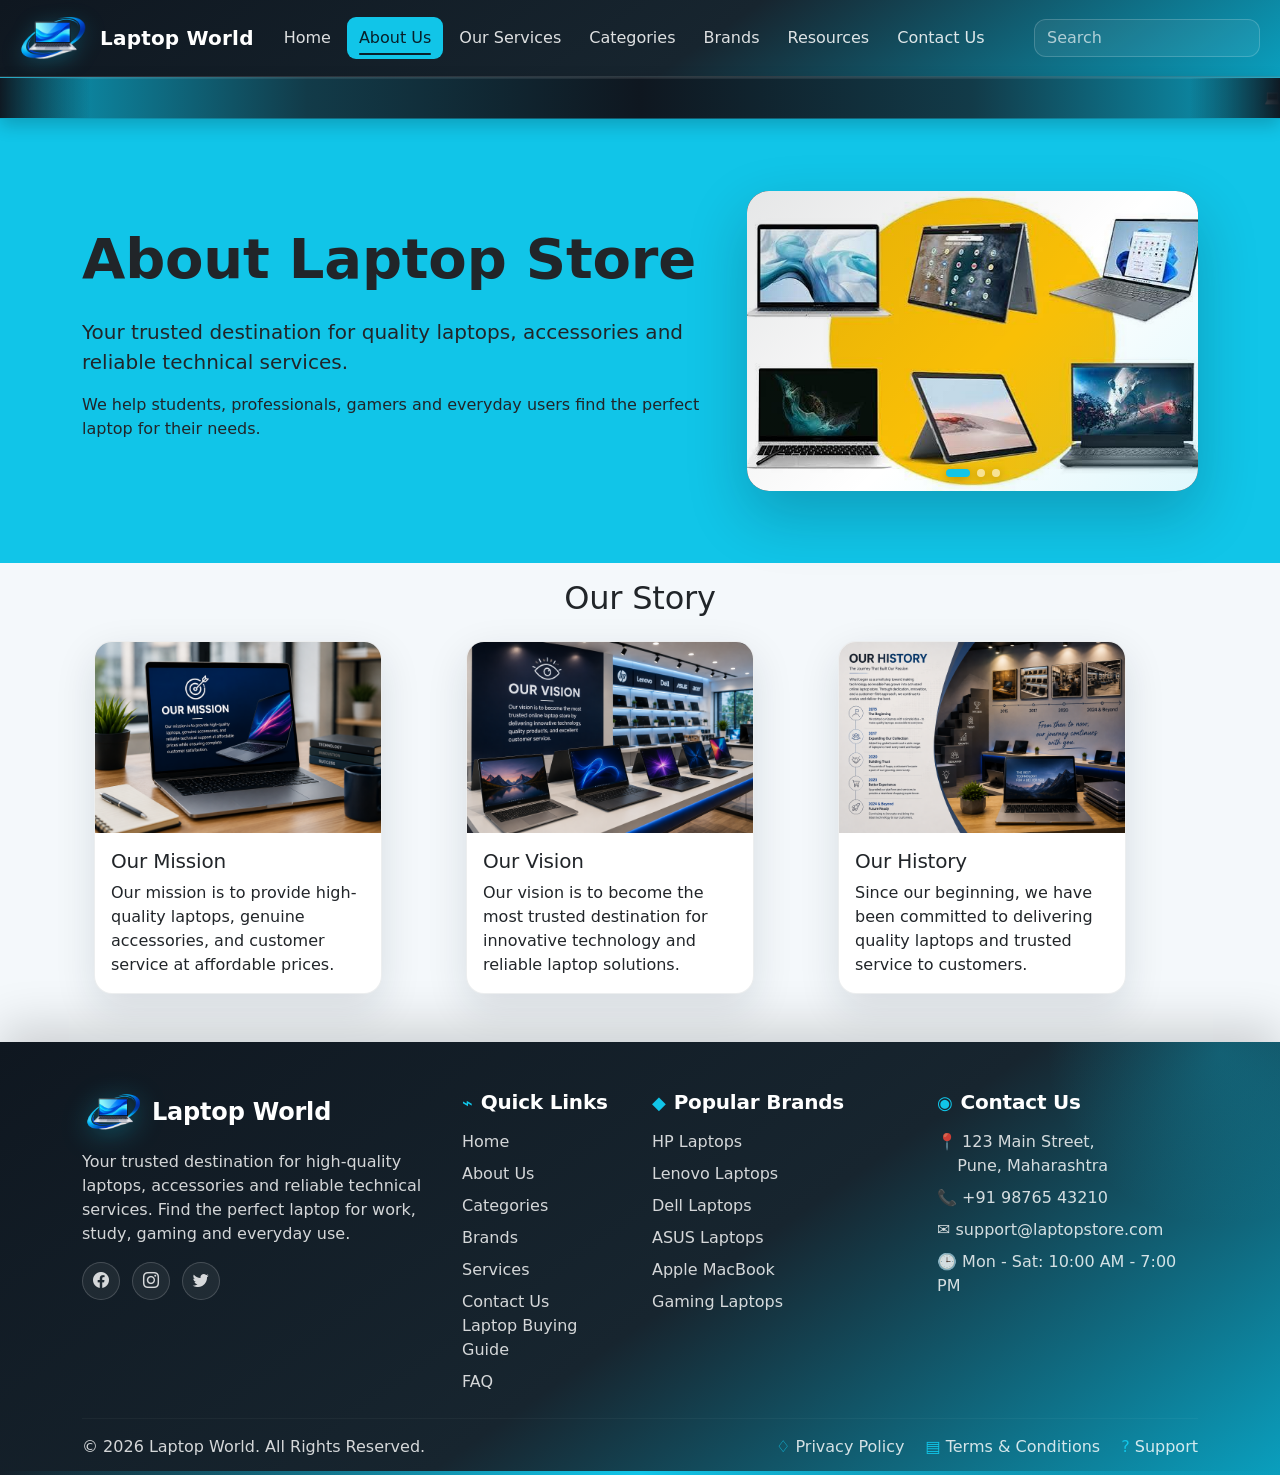
==== commit 977ed167: "Update about.html" ====
--- a/about.html
+++ b/about.html
@@ -18,6 +18,7 @@
       rel="stylesheet"
       integrity="sha384-sRIl4kxILFvY47J16cr9ZwB07vP4J8+LH7qKQnuqkuIAvNWLzeN8tE5YBujZqJLB"
       crossorigin="anonymous">
+    <link rel="stylesheet" href="https://cdn.jsdelivr.net/npm/bootstrap-icons@1.13.1/font/bootstrap-icons.min.css">
     <link rel="stylesheet" href="css/styles.css">
     <link rel="stylesheet" href="css/enhancements.css">
     <link rel="stylesheet" href="css/pro-effects.css">
@@ -231,7 +232,7 @@
   <br>
   <br>
   <!-- mission ans vission end -->
-
+   
   <!-- footer start -->
   <section>
     <footer class="lw-footer text-white pt-5 pb-3" aria-label="Website footer">
@@ -244,9 +245,9 @@
         </div>
         <p class="mt-3 mb-3">Your trusted destination for high-quality laptops, accessories and reliable technical services. Find the perfect laptop for work, study, gaming and everyday use.</p>
         <div class="lw-social" aria-label="Social media links">
-          <a href="#" aria-label="Facebook" title="Facebook">f</a>
-          <a href="#" aria-label="Instagram" title="Instagram">◎</a>
-          <a href="#" aria-label="Twitter" title="Twitter">𝕏</a>
+          <a href="https://www.facebook.com/" aria-label="Facebook" title="Facebook"><i class="bi bi-facebook"></i></a>
+          <a href="https://www.instagram.com/?hl=en" aria-label="Instagram" title="Instagram"><i class="bi bi-instagram"></i></a>
+          <a href="https://x.com/" aria-label="Twitter" title="Twitter"><i class="bi bi-twitter"></i></a>
         </div>
       </div>
 
--- a/css/styles.css
+++ b/css/styles.css
@@ -333,3 +333,6 @@
   z-index: 1000;
 }
 
+.border{
+    box-shadow: 20px 30px 40px gray;
+}
--- a/css/enhancements.css
+++ b/css/enhancements.css
@@ -0,0 +1,437 @@
+/* =========================================================
+   Laptop World — Professional UI Enhancements
+   Visual-only layer: keeps existing Bootstrap/content/images.
+   ========================================================= */
+:root {
+  --lw-cyan: #11c5e8;
+  --lw-cyan-dark: #079fc0;
+  --lw-navy: #17212b;
+  --lw-navy-2: #202a34;
+  --lw-surface: #ffffff;
+  --lw-soft: #f4f8fb;
+  --lw-shadow: 0 14px 40px rgba(17, 35, 50, 0.12);
+  --lw-shadow-hover: 0 22px 55px rgba(17, 35, 50, 0.20);
+  --lw-radius: 18px;
+}
+
+html { scroll-behavior: smooth; }
+body {
+  overflow-x: hidden;
+  background: var(--lw-soft);
+}
+
+/* Accessibility */
+.skip-link {
+  position: fixed;
+  top: -60px;
+  left: 16px;
+  z-index: 3000;
+  background: var(--lw-cyan);
+  color: #08202a;
+  padding: 10px 16px;
+  border-radius: 0 0 10px 10px;
+  font-weight: 700;
+  text-decoration: none;
+  transition: top .2s ease;
+}
+.skip-link:focus { top: 0; }
+
+/* Reading progress */
+#lw-progress {
+  position: fixed;
+  inset: 0 auto auto 0;
+  width: 0;
+  height: 3px;
+  z-index: 3000;
+  background: linear-gradient(90deg, var(--lw-cyan), #6de7ff);
+  box-shadow: 0 0 12px rgba(17, 197, 232, .75);
+}
+
+/* Navbar */
+header { position: relative; z-index: 2000; }
+.navbar {
+  position: sticky;
+  top: 0;
+  z-index: 2000;
+  min-height: 76px;
+  background: linear-gradient(145deg, #0f1720, #17252f 55%, #0a9fbe) !important;
+  border-bottom: 1px solid rgba(17, 197, 232, .18);
+  box-shadow: 0 8px 28px rgba(0,0,0,.18);
+  transition: box-shadow .25s ease, background .25s ease, transform .25s ease;
+}
+.navbar.lw-scrolled {
+  box-shadow: 0 12px 35px rgba(0,0,0,.30);
+  background: rgba(17, 25, 32, .96) !important;
+  backdrop-filter: blur(12px);
+}
+.navbar-brand {
+  display: inline-flex;
+  align-items: center;
+  gap: 8px;
+  font-weight: 800;
+  letter-spacing: .2px;
+  transition: transform .25s ease, color .25s ease;
+}
+.navbar-brand img {
+  object-fit: contain;
+  filter: drop-shadow(0 5px 10px rgba(17, 197, 232, .30));
+  transition: transform .35s ease;
+}
+.navbar-brand:hover { transform: translateY(-1px); color: #fff !important; }
+.navbar-brand:hover img { transform: rotate(-4deg) scale(1.06); }
+.navbar .nav-link {
+  position: relative;
+  border-radius: 9px;
+  margin: 0 2px;
+  padding: 9px 12px !important;
+  color: rgba(255,255,255,.86) !important;
+  transition: color .2s ease, background .2s ease, transform .2s ease;
+}
+.navbar .nav-link::after {
+  content: "";
+  position: absolute;
+  left: 12px;
+  right: 12px;
+  bottom: 4px;
+  height: 2px;
+  border-radius: 20px;
+  background: var(--lw-cyan);
+  transform: scaleX(0);
+  transform-origin: center;
+  transition: transform .25s ease;
+}
+.navbar .nav-link:hover,
+.navbar .nav-link:focus,
+.navbar .nav-link.active {
+  background: rgba(17,197,232,.13) !important;
+  color: #fff !important;
+}
+.navbar .nav-link:hover::after,
+.navbar .nav-link:focus::after,
+.navbar .nav-link.active::after { transform: scaleX(1); }
+.navbar .nav-link.active.bg-info { background: var(--lw-cyan) !important; color: #08202a !important; }
+.navbar .nav-link.active.bg-info::after { background: #08202a; }
+.navbar .form-control {
+  min-width: 210px;
+  border-radius: 12px;
+  border: 1px solid rgba(255,255,255,.18);
+  background: rgba(255,255,255,.06);
+  color: #fff;
+  transition: border-color .2s ease, box-shadow .2s ease, background .2s ease;
+}
+.navbar .form-control::placeholder { color: rgba(255,255,255,.65); }
+.navbar .form-control:focus {
+  background: rgba(255,255,255,.10);
+  border-color: var(--lw-cyan);
+  box-shadow: 0 0 0 .2rem rgba(17,197,232,.15);
+}
+.dropdown-menu {
+  border: 1px solid rgba(17,197,232,.18);
+  border-radius: 13px;
+  padding: 8px;
+  box-shadow: 0 18px 45px rgba(0,0,0,.18);
+  animation: lw-menu-in .18s ease both;
+}
+.dropdown-item {
+  border-radius: 8px;
+  padding: 9px 12px;
+  transition: background .2s ease, color .2s ease, transform .2s ease;
+}
+.dropdown-item:hover, .dropdown-item:focus {
+  background: rgba(17,197,232,.13);
+  color: #087f9a;
+  transform: translateX(3px);
+}
+@keyframes lw-menu-in { from { opacity: 0; transform: translateY(-6px); } to { opacity: 1; transform: translateY(0); } }
+
+/* Hero / carousel */
+.carousel { overflow: hidden; }
+.carousel-item { position: relative; }
+.carousel-item::after {
+  content: "";
+  position: absolute;
+  inset: 0;
+  background: linear-gradient(90deg, rgba(5,14,20,.54), rgba(5,14,20,.06) 65%, rgba(5,14,20,.20));
+  pointer-events: none;
+}
+.carousel-caption { z-index: 2; text-shadow: 0 4px 18px rgba(0,0,0,.45); }
+.carousel-caption h5 { font-size: clamp(1.4rem, 3vw, 2.5rem); font-weight: 800; }
+.carousel-caption p { font-size: 1.05rem; }
+.carousel-item img { transition: transform 7s ease; }
+.carousel-item.active img { transform: scale(1.035); }
+.carousel-control-prev, .carousel-control-next { z-index: 3; }
+.carousel-indicators [data-bs-target] { border-radius: 99px; height: 4px; transition: width .25s ease; }
+.carousel-indicators .active { width: 34px; }
+
+/* Generic sections */
+section { position: relative; }
+section > .container, section > .container-fluid { position: relative; z-index: 1; }
+h1, h2, h3, h4, h5 { letter-spacing: -.2px; }
+
+/* Cards */
+.card,
+.laptop-card,
+.service-card,
+.brand-box,
+.list-group {
+  transition: transform .3s ease, box-shadow .3s ease, border-color .3s ease;
+}
+.card {
+  border: 1px solid rgba(15, 45, 60, .08);
+  border-radius: var(--lw-radius);
+  overflow: hidden;
+  box-shadow: var(--lw-shadow);
+}
+.card:hover,
+.laptop-card:hover,
+.service-card:hover {
+  transform: translateY(-8px);
+  box-shadow: var(--lw-shadow-hover);
+}
+.card-img-top,
+.laptop-card img,
+.brand-image,
+.brand-video {
+  transition: transform .5s ease, filter .5s ease;
+}
+.card:hover .card-img-top,
+.laptop-card:hover img,
+.brand-box:hover .brand-image,
+.brand-box:hover .brand-video {
+  transform: scale(1.035);
+}
+
+/* Bootstrap list groups */
+.list-group {
+  border-radius: 14px;
+  overflow: hidden;
+  box-shadow: var(--lw-shadow);
+}
+.list-group-item {
+  transition: transform .2s ease, filter .2s ease, padding-left .2s ease;
+}
+.list-group-item:hover {
+  transform: translateX(5px);
+  filter: brightness(.98);
+  padding-left: 1.2rem;
+  position: relative;
+  z-index: 1;
+}
+
+/* Buttons */
+.btn {
+  border-radius: 10px;
+  font-weight: 700;
+  transition: transform .2s ease, box-shadow .2s ease, filter .2s ease;
+}
+.btn:hover { transform: translateY(-2px); box-shadow: 0 10px 24px rgba(0,0,0,.15); }
+.btn:active { transform: translateY(0); }
+.btn-info, .bg-info { background-color: var(--lw-cyan) !important; }
+
+/* Brand / category presentation */
+.brand-heading,
+.category-banner {
+  position: relative;
+  overflow: hidden;
+  background: linear-gradient(135deg, #10c3e5, #0aa6c6) !important;
+}
+.brand-heading::before,
+.category-banner::before {
+  content: "";
+  position: absolute;
+  width: 260px;
+  height: 260px;
+  border: 1px solid rgba(255,255,255,.28);
+  border-radius: 50%;
+  right: 5%;
+  top: -100px;
+  box-shadow: 0 0 0 28px rgba(255,255,255,.04), 0 0 0 56px rgba(255,255,255,.025);
+}
+.brand-heading h1, .category-banner h1 { text-shadow: 0 4px 18px rgba(0,0,0,.10); }
+.brand-image, .brand-video { border-radius: 16px; box-shadow: var(--lw-shadow); }
+
+/* Reveal animation */
+[data-lw-reveal] {
+  opacity: 0;
+  transform: translateY(22px);
+  transition: opacity .65s ease, transform .65s cubic-bezier(.2,.7,.2,1);
+}
+[data-lw-reveal].lw-visible { opacity: 1; transform: translateY(0); }
+
+/* Footer */
+footer.lw-footer {
+  position: relative;
+  overflow: hidden;
+  background: linear-gradient(145deg, #0f1720, #17252f 55%, #0a9fbe) !important;
+  color: #eafcff !important;
+  box-shadow: 0 -16px 45px rgba(0,0,0,.16);
+}
+footer.lw-footer::before {
+  content: "";
+  position: absolute;
+  width: 360px;
+  height: 360px;
+  border-radius: 50%;
+  right: -120px;
+  top: -170px;
+  background: radial-gradient(circle, rgba(17,197,232,.24), transparent 68%);
+}
+footer.lw-footer::after {
+  content: "";
+  position: absolute;
+  inset: auto 0 0;
+  height: 4px;
+  background: linear-gradient(90deg, transparent, var(--lw-cyan), transparent);
+}
+footer.lw-footer .container { position: relative; z-index: 1; }
+footer.lw-footer h4, footer.lw-footer h5 { color: #fff !important; }
+footer.lw-footer p, footer.lw-footer li, footer.lw-footer a { color: rgba(255,255,255,.82) !important; }
+footer.lw-footer a { transition: color .2s ease, transform .2s ease, padding-left .2s ease; }
+footer.lw-footer a:hover { color: #fff !important; text-decoration: none !important; padding-left: 3px; }
+footer.lw-footer .lw-footer-brand img {
+  width: 62px;
+  height: 44px;
+  object-fit: contain;
+  filter: drop-shadow(0 5px 14px rgba(17,197,232,.38));
+}
+footer.lw-footer .lw-social a {
+  display: inline-flex;
+  align-items: center;
+  justify-content: center;
+  min-width: 38px;
+  height: 38px;
+  padding: 0 !important;
+  margin-right: 7px;
+  border: 1px solid rgba(255,255,255,.17);
+  border-radius: 50%;
+  background: rgba(255,255,255,.06);
+}
+footer.lw-footer .lw-social a:hover { background: var(--lw-cyan); color: #09202a !important; transform: translateY(-3px); }
+footer.lw-footer .lw-divider { border-color: rgba(255,255,255,.16) !important; }
+footer.lw-footer .lw-legal a { padding-left: 0 !important; }
+
+/* Floating top button */
+#lw-top {
+  position: fixed;
+  right: 22px;
+  bottom: 22px;
+  width: 46px;
+  height: 46px;
+  border: 0;
+  border-radius: 50%;
+  background: var(--lw-cyan);
+  color: #08202a;
+  box-shadow: 0 12px 30px rgba(0,0,0,.22);
+  opacity: 0;
+  visibility: hidden;
+  transform: translateY(10px);
+  transition: opacity .25s ease, transform .25s ease, visibility .25s ease, box-shadow .2s ease;
+  z-index: 1800;
+  font-size: 1.1rem;
+  font-weight: 900;
+}
+#lw-top.lw-show { opacity: 1; visibility: visible; transform: translateY(0); }
+#lw-top:hover { box-shadow: 0 16px 36px rgba(0,0,0,.30); transform: translateY(-3px); }
+
+/* Legal/support pages */
+.lw-legal-hero { padding: 70px 0 55px; background: linear-gradient(135deg, #0fc3e6, #0a9fbd); }
+.lw-legal-card { background: #fff; border: 0; border-radius: 20px; box-shadow: var(--lw-shadow); padding: clamp(22px, 4vw, 42px); }
+.lw-legal-card h2 { margin-top: 2rem; }
+.lw-legal-card h2:first-child { margin-top: 0; }
+.lw-support-card { height: 100%; padding: 28px; border-radius: 18px; background: #fff; box-shadow: var(--lw-shadow); border: 1px solid rgba(15,45,60,.06); transition: transform .25s ease, box-shadow .25s ease; }
+.lw-support-card:hover { transform: translateY(-6px); box-shadow: var(--lw-shadow-hover); }
+.lw-icon-circle { width: 52px; height: 52px; display: grid; place-items: center; border-radius: 50%; background: rgba(17,197,232,.14); color: #087f9a; font-size: 1.35rem; margin-bottom: 16px; }
+
+/* Motion accessibility */
+@media (prefers-reduced-motion: reduce) {
+  *, *::before, *::after { scroll-behavior: auto !important; animation-duration: .01ms !important; animation-iteration-count: 1 !important; transition-duration: .01ms !important; }
+  [data-lw-reveal] { opacity: 1; transform: none; }
+}
+
+@media (max-width: 991.98px) {
+  .navbar .form-control { min-width: 0; }
+  .navbar .nav-link { margin: 2px 0; }
+}
+
+@media (max-width: 767.98px) {
+  .navbar { min-height: 68px; }
+  .navbar-brand img { width: 65px; height: 43px; }
+  .carousel-item img { height: 360px !important; object-fit: cover; }
+  .card, .laptop-card, .service-card { border-radius: 14px; }
+  #lw-top { right: 15px; bottom: 15px; width: 42px; height: 42px; }
+  footer.lw-footer .lw-social a { min-width: 36px; height: 36px; }
+}
+
+
+/* =========================================================
+   Laptop World — Professional Header Marquee
+   ========================================================= */
+.lw-marquee-bar {
+  width: 100%;
+  height: 42px;
+  display: flex;
+  align-items: center;
+  background: linear-gradient(90deg, #0a9fbe 0%, #123b49 24%, #0f1720 50%, #123b49 76%, #0a9fbe 100%);
+  background-size: 200% 100%;
+  color: #fff;
+  border-top: 1px solid rgba(255,255,255,.12);
+  border-bottom: 1px solid rgba(17,197,232,.38);
+  overflow: hidden;
+  position: relative;
+  z-index: 1999;
+  box-shadow: 0 6px 18px rgba(0,0,0,.20), inset 0 1px 0 rgba(255,255,255,.08);
+  animation: lw-marquee-glow 8s ease-in-out infinite;
+}
+.lw-marquee-bar::before,
+.lw-marquee-bar::after {
+  content: "";
+  position: absolute;
+  top: 0;
+  bottom: 0;
+  width: 90px;
+  z-index: 2;
+  pointer-events: none;
+}
+.lw-marquee-bar::before {
+  left: 0;
+  background: linear-gradient(90deg, rgba(15,23,32,.98), transparent);
+}
+.lw-marquee-bar::after {
+  right: 0;
+  background: linear-gradient(270deg, rgba(15,23,32,.98), transparent);
+}
+.lw-marquee {
+  display: block;
+  width: 100%;
+  min-height: 42px;
+  line-height: 42px;
+  color: rgba(255,255,255,.94);
+  font-size: .84rem;
+  font-weight: 650;
+  letter-spacing: .055em;
+  text-shadow: 0 1px 8px rgba(0,0,0,.28);
+  white-space: nowrap;
+  padding: 0 70px;
+}
+.lw-marquee:hover {
+  color: #fff;
+}
+@keyframes lw-marquee-glow {
+  0%, 100% { background-position: 0% 50%; }
+  50% { background-position: 100% 50%; }
+}
+@media (max-width: 767.98px) {
+  .lw-marquee-bar { height: 36px; }
+  .lw-marquee {
+    min-height: 36px;
+    line-height: 36px;
+    font-size: .72rem;
+    letter-spacing: .035em;
+    padding: 0 48px;
+  }
+  .lw-marquee-bar::before,
+  .lw-marquee-bar::after { width: 48px; }
+}
+@media (prefers-reduced-motion: reduce) {
+  .lw-marquee-bar { animation: none; }
+}
--- a/css/pro-effects.css
+++ b/css/pro-effects.css
@@ -0,0 +1,541 @@
+/* =========================================================
+   Laptop World — Premium Effects Layer v2
+   Additive visual layer: existing content and images remain intact.
+   ========================================================= */
+:root {
+  --lw-cyan: #11c5e8;
+  --lw-cyan-dark: #079fbe;
+  --lw-navy: #101b24;
+  --lw-ink: #17212b;
+  --lw-soft: #f4f8fb;
+  --lw-line: rgba(17, 197, 232, .22);
+  --lw-shadow-strong: 0 24px 70px rgba(13, 35, 50, .18);
+}
+
+/* True site-wide sticky navigation */
+html { scroll-padding-top: 82px; }
+body { overflow-x: hidden; }
+header {
+  position: sticky !important;
+  top: 0;
+  z-index: 2100;
+}
+header .navbar {
+  position: relative !important;
+}
+
+/* Premium dropdown: heading first, options underneath */
+.navbar .dropdown-menu {
+  min-width: 245px;
+  padding: 10px;
+  margin-top: 9px;
+  background: rgba(255,255,255,.98);
+  border: 1px solid var(--lw-line);
+  box-shadow: 0 24px 55px rgba(5, 23, 33, .22);
+  backdrop-filter: blur(14px);
+}
+.navbar .dropdown-header {
+  padding: 8px 12px 7px;
+  color: #087f9a;
+  font-size: .76rem;
+  font-weight: 800;
+  letter-spacing: .09em;
+  text-transform: uppercase;
+}
+.navbar .dropdown-divider { margin: 5px 4px 7px; border-color: rgba(17,197,232,.2); }
+.navbar .dropdown-item {
+  display: flex;
+  align-items: center;
+  gap: 9px;
+  font-weight: 600;
+}
+.navbar .dropdown-item::before {
+  content: "›";
+  color: var(--lw-cyan-dark);
+  font-size: 1.15rem;
+  line-height: 1;
+  transition: transform .2s ease;
+}
+.navbar .dropdown-item:hover::before { transform: translateX(3px); }
+
+/* Home page motion */
+body.lw-home .carousel-item::before {
+  content: "";
+  position: absolute;
+  inset: 12% auto auto 8%;
+  width: 120px;
+  height: 120px;
+  border: 1px solid rgba(255,255,255,.2);
+  border-radius: 50%;
+  box-shadow: 0 0 0 22px rgba(255,255,255,.035), 0 0 0 44px rgba(255,255,255,.02);
+  z-index: 1;
+  animation: lw-orbit 9s linear infinite;
+  pointer-events: none;
+}
+body.lw-home main > section {
+  animation: lw-section-rise .8s both;
+}
+body.lw-home main > section:nth-of-type(2) { animation-delay: .08s; }
+body.lw-home main > section:nth-of-type(3) { animation-delay: .16s; }
+body.lw-home main > section:nth-of-type(4) { animation-delay: .24s; }
+body.lw-home .card::after,
+body.lw-home .service-card::after,
+body.lw-home .laptop-card::after {
+  content: "";
+  position: absolute;
+  inset: 0;
+  pointer-events: none;
+  border-radius: inherit;
+  background: linear-gradient(115deg, transparent 35%, rgba(255,255,255,.28) 50%, transparent 65%);
+  transform: translateX(-120%);
+  transition: transform .8s ease;
+}
+body.lw-home .card:hover::after,
+body.lw-home .service-card:hover::after,
+body.lw-home .laptop-card:hover::after { transform: translateX(120%); }
+
+/* About page motion */
+body.lw-about .lw-about-hero {
+  overflow: hidden;
+  box-shadow: inset 0 -35px 70px rgba(4, 35, 45, .12);
+}
+body.lw-about .lw-about-hero::after {
+  content: "";
+  position: absolute;
+  width: 300px;
+  height: 300px;
+  right: -80px;
+  top: -120px;
+  border-radius: 50%;
+  border: 1px solid rgba(255,255,255,.28);
+  box-shadow: 0 0 0 35px rgba(255,255,255,.04), 0 0 0 70px rgba(255,255,255,.025);
+  animation: lw-float 7s ease-in-out infinite;
+  pointer-events: none;
+}
+body.lw-about .card {
+  position: relative;
+  overflow: hidden;
+}
+body.lw-about .card:hover { transform: translateY(-10px) rotateX(1deg); }
+body.lw-about .card::before {
+  content: "";
+  position: absolute;
+  left: 0;
+  top: 0;
+  width: 100%;
+  height: 4px;
+  background: linear-gradient(90deg, var(--lw-cyan), #77eaff, var(--lw-cyan));
+  transform: scaleX(0);
+  transform-origin: left;
+  transition: transform .35s ease;
+}
+body.lw-about .card:hover::before { transform: scaleX(1); }
+
+/* Contact page — professional form frame */
+body.lw-contact main .row > [class*="col-"] > h2 {
+  font-weight: 800;
+  color: var(--lw-ink);
+}
+body.lw-contact main .row > [class*="col-"] > iframe {
+  border: 1px solid rgba(17,197,232,.25) !important;
+  border-radius: 22px;
+  padding: 7px;
+  background: #fff;
+  box-shadow: var(--lw-shadow-strong);
+}
+body.lw-contact form {
+  position: relative;
+  padding: 7px;
+}
+body.lw-contact form fieldset {
+  position: relative;
+  border: 1px solid rgba(17,197,232,.38);
+  border-radius: 24px;
+  padding: 30px;
+  background: linear-gradient(145deg, #fff, #f8fcfd);
+  box-shadow: 0 20px 55px rgba(12, 39, 52, .14), 0 0 0 7px rgba(17,197,232,.035);
+}
+body.lw-contact form fieldset::before {
+  content: "";
+  position: absolute;
+  width: 85px;
+  height: 85px;
+  right: -25px;
+  top: -25px;
+  border-radius: 50%;
+  border: 1px solid rgba(17,197,232,.2);
+  box-shadow: 0 0 0 13px rgba(17,197,232,.035);
+  pointer-events: none;
+}
+body.lw-contact .contact-form {
+  display: inline-flex;
+  align-items: center;
+  gap: 8px;
+  margin-top: -50px;
+  padding: 8px 16px;
+  border-radius: 12px;
+  background: var(--lw-navy);
+  color: #fff;
+  border: 1px solid rgba(17,197,232,.45);
+  box-shadow: 0 12px 28px rgba(0,0,0,.18);
+}
+body.lw-contact .contact-form::before { content: "✦"; color: var(--lw-cyan); }
+body.lw-contact .form-label { font-weight: 700; color: #334955; }
+body.lw-contact .form-control {
+  border: 1px solid rgba(20, 55, 70, .16);
+  border-radius: 12px;
+  min-height: 48px;
+  transition: border-color .2s ease, box-shadow .2s ease, transform .2s ease;
+}
+body.lw-contact .form-control:focus {
+  border-color: var(--lw-cyan);
+  box-shadow: 0 0 0 .22rem rgba(17,197,232,.13), 0 8px 24px rgba(17,197,232,.08);
+  transform: translateY(-1px);
+}
+body.lw-contact .btn-primary {
+  border: 0;
+  background: linear-gradient(135deg, var(--lw-cyan), var(--lw-cyan-dark));
+  box-shadow: 0 12px 28px rgba(17,197,232,.25);
+}
+body.lw-contact .btn-secondary { box-shadow: none; }
+
+/* Shared section polish */
+.category-section,
+.brand-section { overflow: hidden; }
+.category-section::before,
+.brand-section::before {
+  content: "";
+  position: absolute;
+  width: 240px;
+  height: 240px;
+  right: -110px;
+  bottom: -130px;
+  border-radius: 50%;
+  border: 1px solid rgba(17,197,232,.12);
+  box-shadow: 0 0 0 28px rgba(17,197,232,.025);
+  pointer-events: none;
+}
+.category-title,
+.brand-section h2 { position: relative; }
+.category-title::after,
+.brand-section h2::after {
+  content: "";
+  display: block;
+  width: 58px;
+  height: 3px;
+  margin: 10px auto 0;
+  border-radius: 99px;
+  background: linear-gradient(90deg, var(--lw-cyan), var(--lw-cyan-dark));
+  box-shadow: 0 3px 12px rgba(17,197,232,.25);
+}
+
+/* Footer icon system — consistent on every page */
+footer.lw-footer h5::before {
+  display: inline-block;
+  margin-right: 8px;
+  color: var(--lw-cyan);
+  font-size: .9em;
+}
+footer.lw-footer .col-lg-2 h5::before { content: "⌁"; }
+footer.lw-footer .col-lg-3 h5::before { content: "◆"; }
+footer.lw-footer .col-lg-3:last-child h5::before { content: "◉"; }
+footer.lw-footer .lw-legal a::before { margin-right: 5px; color: var(--lw-cyan); }
+footer.lw-footer .lw-legal a[href*="privacy"]::before { content: "♢"; }
+footer.lw-footer .lw-legal a[href*="terms"]::before { content: "▤"; }
+footer.lw-footer .lw-legal a[href*="support"]::before { content: "?"; }
+footer.lw-footer .lw-social a { position: relative; overflow: hidden; }
+footer.lw-footer .lw-social a::after {
+  content: "";
+  position: absolute;
+  inset: 0;
+  border-radius: 50%;
+  border: 1px solid rgba(255,255,255,.28);
+  transform: scale(.65);
+  opacity: 0;
+  transition: transform .25s ease, opacity .25s ease;
+}
+footer.lw-footer .lw-social a:hover::after { transform: scale(1); opacity: 1; }
+
+/* New page cards */
+.lw-feature-hero {
+  position: relative;
+  overflow: hidden;
+  background: linear-gradient(135deg, #0fc3e6, #0a9fbd);
+  color: #fff;
+  padding: 72px 0 62px;
+}
+.lw-feature-hero::before,
+.lw-feature-hero::after {
+  content: "";
+  position: absolute;
+  border-radius: 50%;
+  border: 1px solid rgba(255,255,255,.22);
+}
+.lw-feature-hero::before { width: 340px; height: 340px; right: -100px; top: -160px; }
+.lw-feature-hero::after { width: 190px; height: 190px; left: -80px; bottom: -100px; }
+.lw-feature-card {
+  height: 100%;
+  padding: 28px;
+  background: #fff;
+  border: 1px solid rgba(17,197,232,.14);
+  border-radius: 20px;
+  box-shadow: var(--lw-shadow-strong);
+  transition: transform .3s ease, box-shadow .3s ease;
+}
+.lw-feature-card:hover { transform: translateY(-8px); box-shadow: 0 28px 70px rgba(13,35,50,.22); }
+.lw-feature-icon {
+  width: 52px; height: 52px;
+  display: grid; place-items: center;
+  border-radius: 16px;
+  background: rgba(17,197,232,.13);
+  color: #087f9a;
+  font-size: 1.35rem;
+  margin-bottom: 16px;
+}
+.lw-faq .accordion-item { border: 1px solid rgba(17,197,232,.14); border-radius: 14px !important; overflow: hidden; margin-bottom: 12px; box-shadow: 0 10px 30px rgba(13,35,50,.08); }
+.lw-faq .accordion-button { font-weight: 700; box-shadow: none !important; }
+.lw-faq .accordion-button:not(.collapsed) { background: rgba(17,197,232,.1); color: #087f9a; }
+
+@keyframes lw-orbit { to { transform: rotate(360deg); } }
+@keyframes lw-float { 0%,100% { transform: translateY(0) rotate(0); } 50% { transform: translateY(16px) rotate(4deg); } }
+@keyframes lw-section-rise { from { opacity: 0; transform: translateY(18px); } to { opacity: 1; transform: translateY(0); } }
+
+@media (max-width: 991.98px) {
+  header { position: sticky !important; }
+  .navbar .dropdown-menu { margin-top: 4px; box-shadow: 0 16px 35px rgba(0,0,0,.18); }
+}
+@media (max-width: 767.98px) {
+  body.lw-contact form fieldset { padding: 24px 18px 20px; border-radius: 18px; }
+  body.lw-contact .contact-form { margin-top: -42px; }
+  .lw-feature-hero { padding: 52px 0 46px; }
+}
+@media (prefers-reduced-motion: reduce) {
+  body.lw-home main > section,
+  body.lw-home .carousel-item::before,
+  body.lw-about .lw-about-hero::after { animation: none !important; }
+}
+
+/* =========================================================
+   Laptop World — Requested final polish
+   ========================================================= */
+
+/* Keep every page header solid black and clearly separated. */
+header,
+header .navbar,
+.navbar.bg-dark {
+  background: #070b0f !important;
+  color: #fff;
+}
+header .navbar {
+  border-bottom: 1px solid rgba(255,255,255,.12);
+}
+
+/* Black dropdown system: heading first, then the options. */
+.navbar .dropdown-menu {
+  background: #080d12 !important;
+  border: 1px solid rgba(17,197,232,.30) !important;
+  border-radius: 16px;
+  min-width: 255px;
+  padding: 10px;
+  box-shadow: 0 24px 60px rgba(0,0,0,.42);
+}
+.navbar .dropdown-header {
+  color: #11c5e8 !important;
+  background: transparent !important;
+  padding: 10px 12px 8px;
+  font-weight: 800;
+}
+.navbar .dropdown-divider {
+  border-color: rgba(255,255,255,.12) !important;
+}
+.navbar .dropdown-item {
+  color: rgba(255,255,255,.90) !important;
+  background: transparent !important;
+  padding: 10px 12px;
+}
+.navbar .dropdown-item:hover,
+.navbar .dropdown-item:focus {
+  color: #fff !important;
+  background: rgba(17,197,232,.15) !important;
+}
+.navbar .dropdown-item::before {
+  color: #11c5e8;
+}
+
+/* About-image automatic sliders on Home and About pages. */
+.lw-auto-slider {
+  position: relative;
+  width: 100%;
+  min-height: 280px;
+  overflow: hidden;
+  border-radius: 22px;
+  background: #0b1218;
+  box-shadow: 0 24px 60px rgba(7,20,28,.22);
+  isolation: isolate;
+}
+.lw-auto-slider .lw-slider-image {
+  position: absolute;
+  inset: 0;
+  width: 100% !important;
+  height: 100% !important;
+  min-height: 280px;
+  object-fit: cover;
+  opacity: 0;
+  transform: scale(1.06) translateX(18px);
+  filter: saturate(.92);
+  transition: opacity .8s ease, transform 1.1s cubic-bezier(.2,.7,.2,1), filter .8s ease;
+}
+.lw-auto-slider .lw-slider-image.is-active {
+  opacity: 1;
+  transform: scale(1) translateX(0);
+  filter: saturate(1);
+}
+.lw-auto-slider::after {
+  content: "";
+  position: absolute;
+  inset: 0;
+  z-index: 1;
+  pointer-events: none;
+  background: linear-gradient(135deg, rgba(5,15,22,.10), transparent 55%, rgba(17,197,232,.13));
+}
+.lw-slider-dots {
+  position: absolute;
+  z-index: 3;
+  left: 50%;
+  bottom: 14px;
+  display: flex;
+  gap: 7px;
+  transform: translateX(-50%);
+}
+.lw-slider-dot {
+  width: 8px;
+  height: 8px;
+  border: 0;
+  border-radius: 50%;
+  background: rgba(255,255,255,.55);
+  box-shadow: 0 2px 10px rgba(0,0,0,.25);
+  transition: width .25s ease, background .25s ease, transform .25s ease;
+}
+.lw-slider-dot.is-active {
+  width: 24px;
+  border-radius: 99px;
+  background: #11c5e8;
+}
+.lw-about-slider { min-height: 300px; }
+
+/* New Services page opening section. */
+.lw-services-hero {
+  position: relative;
+  overflow: hidden;
+  background:
+    radial-gradient(circle at 85% 15%, rgba(17,197,232,.22), transparent 28%),
+    linear-gradient(135deg, #f6fbfd 0%, #e8f7fa 52%, #ffffff 100%);
+}
+.lw-services-hero::before {
+  content: "";
+  position: absolute;
+  width: 360px;
+  height: 360px;
+  right: -150px;
+  bottom: -180px;
+  border: 1px solid rgba(17,197,232,.22);
+  border-radius: 50%;
+  box-shadow: 0 0 0 30px rgba(17,197,232,.035), 0 0 0 60px rgba(17,197,232,.02);
+}
+.lw-eyebrow {
+  display: inline-block;
+  margin-bottom: 12px;
+  color: #0786a2;
+  font-size: .76rem;
+  font-weight: 900;
+  letter-spacing: .13em;
+}
+.lw-service-visual {
+  position: relative;
+  overflow: hidden;
+  border-radius: 26px;
+  background: #0a1218;
+  box-shadow: 0 28px 70px rgba(9,32,43,.22);
+  transform: rotate(1deg);
+}
+.lw-service-visual img {
+  display: block;
+  width: 100%;
+  aspect-ratio: 4 / 3;
+  object-fit: cover;
+  opacity: .92;
+  transition: transform .8s ease;
+}
+.lw-service-visual:hover img { transform: scale(1.045); }
+.lw-service-badge {
+  position: absolute;
+  left: 18px;
+  right: 18px;
+  bottom: 18px;
+  display: flex;
+  align-items: center;
+  justify-content: space-between;
+  gap: 15px;
+  padding: 14px 16px;
+  border: 1px solid rgba(255,255,255,.16);
+  border-radius: 15px;
+  background: rgba(5,12,17,.78);
+  color: #fff;
+  backdrop-filter: blur(12px);
+}
+.lw-service-badge span { color: rgba(255,255,255,.72); font-size: .88rem; }
+.lw-service-highlight {
+  display: flex;
+  align-items: center;
+  gap: 14px;
+  min-height: 68px;
+  padding: 15px 18px;
+  border: 1px solid rgba(9,58,72,.09);
+  border-radius: 15px;
+  background: rgba(255,255,255,.76);
+  box-shadow: 0 12px 30px rgba(12,42,52,.08);
+}
+.lw-service-highlight strong { color: #0786a2; font-size: .82rem; }
+.lw-service-highlight span { font-weight: 700; color: #17212b; }
+.lw-product-table {
+  overflow: hidden;
+  border: 1px solid rgba(9,58,72,.10);
+  border-radius: 18px;
+  background: #fff;
+  box-shadow: 0 16px 40px rgba(17,35,50,.09);
+}
+.lw-product-table thead th {
+  background: #080d12;
+  color: #fff;
+  border-color: rgba(255,255,255,.12);
+}
+.lw-product-table tbody tr { transition: transform .2s ease, background .2s ease; }
+.lw-product-table tbody tr:hover { background: rgba(17,197,232,.07); }
+
+/* Avoid hidden text/visual overflow on smaller screens. */
+@media (max-width: 767.98px) {
+  .lw-auto-slider,
+  .lw-auto-slider .lw-slider-image { min-height: 230px; }
+  .lw-about-slider { min-height: 250px; }
+  .lw-service-badge { align-items: flex-start; flex-direction: column; gap: 3px; }
+  .lw-services-hero .display-5 { font-size: 2.15rem; }
+}
+
+@media (prefers-reduced-motion: reduce) {
+  .lw-auto-slider .lw-slider-image { transition: none !important; transform: none !important; }
+  .lw-service-visual img { transition: none !important; }
+}
+
+/* Final site-wide navbar/footer visual match */
+header .navbar,
+.navbar,
+.navbar.bg-dark {
+  background: linear-gradient(145deg, #0f1720, #17252f 55%, #0a9fbe) !important;
+  background-color: #0f1720 !important;
+  border-bottom: 1px solid rgba(255,255,255,.12);
+}
+
+/* Keep the professional marquee visually connected to the footer palette. */
+.lw-marquee-bar {
+  background: linear-gradient(90deg, #0a9fbe 0%, #123b49 24%, #0f1720 50%, #123b49 76%, #0a9fbe 100%);
+}
